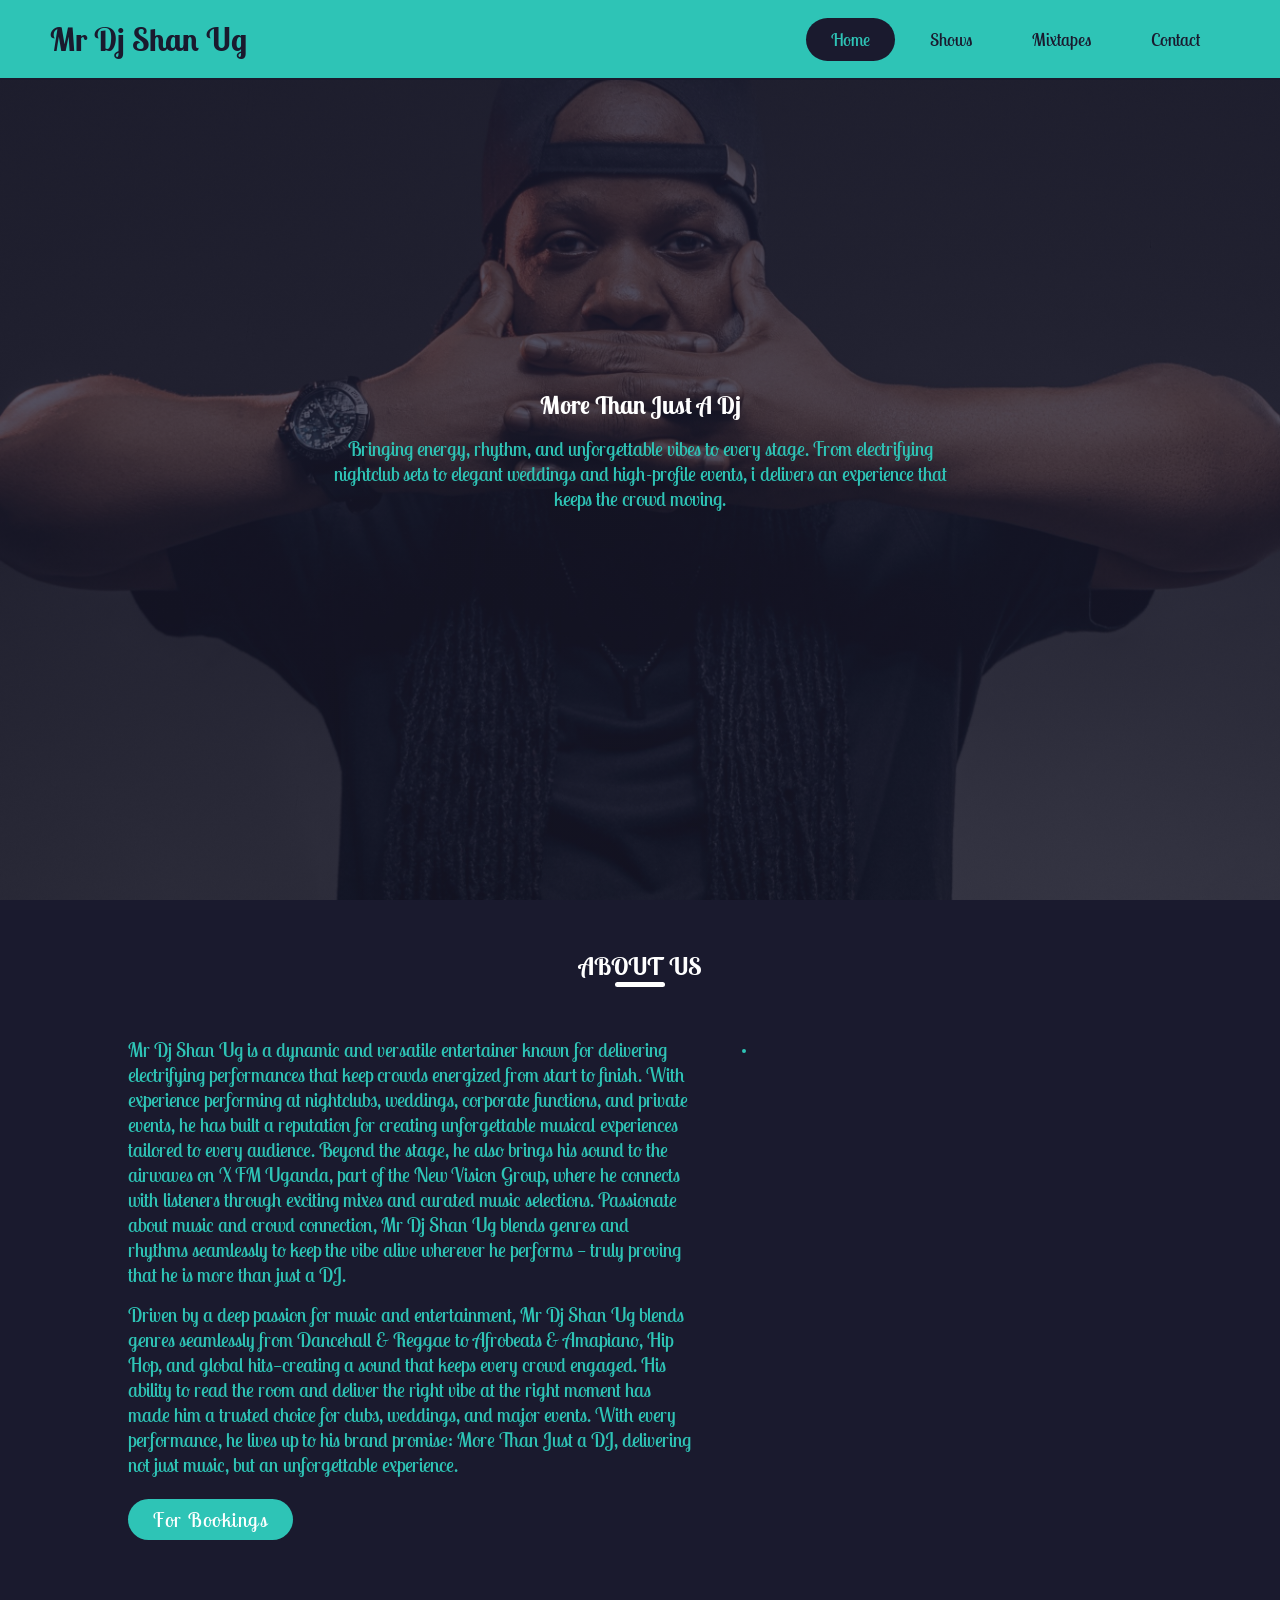
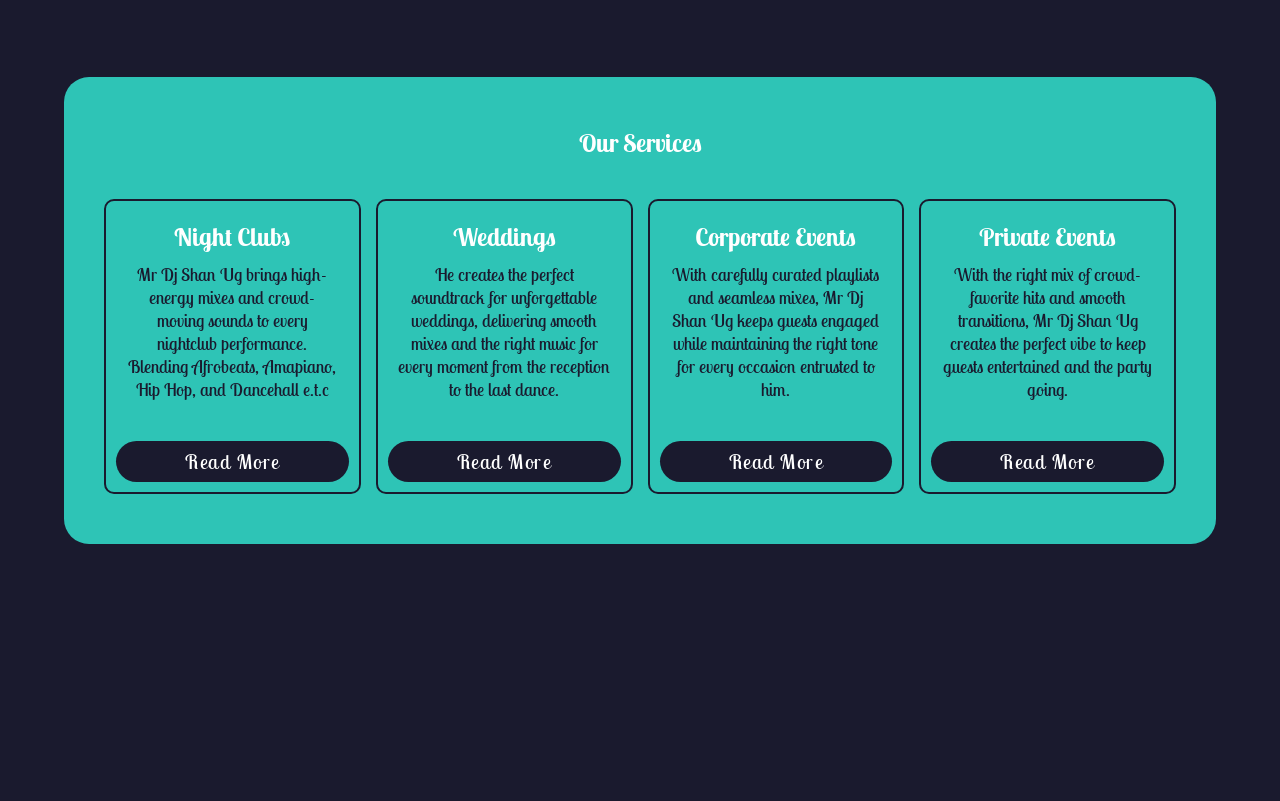
==== index.html @ ec4e9bb3 "Add files via upload" ====
<!DOCTYPE html>
<html lang="en">
<head>
    <meta charset="UTF-8">
    <meta name="viewport" content="width=device-width, initial-scale=1.0">
    <title>Mr Dj Shan Ug</title>

    <link rel="stylesheet" href="index.css">

    <link rel="stylesheet" href="https://cdnjs.cloudflare.com/ajax/libs/font-awesome/7.0.1/css/all.min.css" integrity="sha512-2SwdPD6INVrV/lHTZbO2nodKhrnDdJK9/kg2XD1r9uGqPo1cUbujc+IYdlYdEErWNu69gVcYgdxlmVmzTWnetw==" crossorigin="anonymous" referrerpolicy="no-referrer" />

    <link href="https://unpkg.com/aos@2.3.1/dist/aos.css" rel="stylesheet">

</head>
<body>

    <header data-aos="fade-down" data-aos-easing="linear" data-aos-duration="1500">
        <div class="navlogo">
            <h1>Mr Dj Shan Ug</h1>
        </div>
        <div class="hamburger">
            <div class="line"></div>
            <div class="line"></div>
            <div class="line"></div>
        </div>

        <nav class="navbar">
            <ul>
                <li>
                    <a href="index.html" class="active">Home</a>
                </li>

                <li>
                    <a href="shows.html">Shows</a>
                </li>

                <li>
                    <a href="mixtapes.html">Mixtapes</a>
                </li>

                <li>
                    <a href="contact.html">Contact</a>
                </li>
            </ul>
        </nav>
    </header>













    <section class="hero">
        <div class="herocontent">
            <h1>Mr Dj Shan Ug</h1>
            <h2 data-aos="fade-left" data-aos-anchor="#example-anchor" data-aos-offset="500" data-aos-duration="2500">More Than Just A Dj</h2>
            <p data-aos="fade-right" data-aos-anchor="#example-anchor" data-aos-offset="500" data-aos-duration="2500">Bringing energy, rhythm, and unforgettable vibes to every stage. From electrifying nightclub sets to elegant weddings and high-profile events, i delivers an experience that keeps the crowd moving.</p>
        </div>
    </section>












    <div class="aboutsection">
        <div class="aboutcontainer">
            <div class="title">
                <h1 data-aos="zoom-out" data-aos-duration="2500">About Us</h1>
            </div>

            <div class="content" data-aos="zoom-out" data-aos-duration="2500">
                <div class="article">
                    <p>Mr Dj Shan Ug is a dynamic and versatile entertainer known for delivering electrifying performances that keep crowds energized from start to finish. With experience performing at nightclubs, weddings, corporate functions, and private events, he has built a reputation for creating unforgettable musical experiences tailored to every audience. Beyond the stage, he also brings his sound to the airwaves on X FM Uganda, part of the New Vision Group, where he connects with listeners through exciting mixes and curated music selections. Passionate about music and crowd connection, Mr Dj Shan Ug blends genres and rhythms seamlessly to keep the vibe alive wherever he performs — truly proving that he is more than just a DJ.</p>
                    <p>Driven by a deep passion for music and entertainment, Mr Dj Shan Ug blends genres seamlessly from Dancehall & Reggae to Afrobeats & Amapiano, Hip Hop, and global hits—creating a sound that keeps every crowd engaged. His ability to read the room and deliver the right vibe at the right moment has made him a trusted choice for clubs, weddings, and major events. With every performance, he lives up to his brand promise: More Than Just a DJ, delivering not just music, but an unforgettable experience.</p>
                    <div class="button">
                        <a href="contact.html">For Bookings</a>
                    </div>
                </div>
            </div>

            <div class="imagesection" data-aos="zoom-out" data-aos-duration="2500">
                <img src="pics/aboutshan.JPG.jpeg" alt="">
            </div>

            <div class="socialmediaicons" data-aos="zoom-out" data-aos-duration="2500">
                <a href=""><i class="fab fa-facebook-f"></i></a>
                <a href=""><i class="fab fa-twitter"></i></a>
                <a href=""><i class="fab fa-instagram"></i></a>
            </div>
        </div>
    </div>
















    <div class="services">
        <h1 class="boxheading">Our Services</h1>

        <div class="boxcontainer">
            <div class="box" data-aos="zoom-in-down" data-aos-duration="2500">
                <div class="boxicon">
                    <span class="fa-solid fa-champagne-glasses"></span>
                </div>

                <h3 class="title">Night Clubs</h3>
                <p>Mr Dj Shan Ug brings high-energy mixes and crowd-moving sounds to every nightclub performance. Blending Afrobeats, Amapiano, Hip Hop, and Dancehall e.t.c</p>
                <a href="shows.html">Read More <i class="fas fa-angle-double-right"></i></a>
            </div>

            <div class="box" data-aos="zoom-in-down" data-aos-duration="2500">
                <div class="boxicon">
                    <span class="fa-solid fa-cake-candles"></span>
                </div>

                <h3 class="title">Weddings</h3>
                <p>He creates the perfect soundtrack for unforgettable weddings, delivering smooth mixes and the right music for every moment from the reception to the last dance.</p>
                <a href="shows.html">Read More <i class="fas fa-angle-double-right"></i></a>
            </div>

            <div class="box" data-aos="zoom-in-down" data-aos-duration="2500">
                <div class="boxicon">
                    <span class="fa-solid fa-martini-glass-citrus"></span>
                </div>

                <h3 class="title">Corporate Events</h3>
                <p>With carefully curated playlists and seamless mixes, Mr Dj Shan Ug keeps guests engaged while maintaining the right tone for every occasion entrusted to him.</p>
                <a href="shows.html">Read More <i class="fas fa-angle-double-right"></i></a>
            </div>

            <div class="box" data-aos="zoom-in-down" data-aos-duration="2500">
                <div class="boxicon">
                    <span class="fa-solid fa-atom"></span>
                </div>

                <h3 class="title">Private Events</h3>
                <p>With the right mix of crowd-favorite hits and smooth transitions, Mr Dj Shan Ug creates the perfect vibe to keep guests entertained and the party going.</p>
                <a href="shows.html">Read More <i class="fas fa-angle-double-right"></i></a>
            </div>
        </div>

        
    </div>















    <div class="footercontainer" data-aos="zoom-out" data-aos-duration="2500">
        <ul class="footerflexrow">
            <li>
                <a href="index.html" class="active">Home</a>
            </li>

            <li>
                <a href="shows.html">Shows</a>
            </li>

            <li>
                <a href="mixtapes.html">Mixtapes</a>
            </li>

            <li>
                <a href="contact.html">Contact</a>
            </li>
        </ul>

        <ul class="footerflexrow">
            <li>
                <i class="fab fa-youtube"></i>
            </li>

            <li>
                <i class="fab fa-mixcloud"></i>
            </li>

            <li>
                <i class="fab fa-facebook-f"></i>
            </li>

            <li>
                <i class="fab fa-instagram"></i>
            </li>

            <li>
                <i class="fab fa-x-twitter"></i>
            </li>

            <li>
                <i class="fab fa-tiktok"></i>
            </li>
        </ul>

        <p>&copy; 2026. Mr Dj Shan Ug</p>
    </div>












    <script>
        hamburger = document.querySelector(".hamburger");
        hamburger.onclick = function() {
            navBar = document.querySelector(".navbar");
            navBar.classList.toggle("active");
        }
    </script>

    <script src="https://unpkg.com/aos@2.3.1/dist/aos.js"></script>
    <script>
        AOS.init();
    </script>
    
</body>
</html>
---- index.css ----
@import url('https://fonts.googleapis.com/css2?family=Lobster+Two:ital,wght@0,400;0,700;1,400;1,700&display=swap');

* {
    margin: 0;
    padding: 0;
    list-style: none;
    text-decoration: none;
    font-family: "Lobster Two", sans-serif;
    box-sizing: border-box;
}

body {
    
    background-color: #1A1A2E;
}
















/* Nav Bar */

header {
    width: 100%;
    height: 80px;
    background-color: #2EC4B6;
    display: flex;
    align-items: center;
    justify-content: space-between;
    padding: 0 100px;
    z-index: 999;
    position: fixed;
    border-bottom: 2px solid #1A1A2E;
}

.navlogo h1 {
    font: 20px;
    font-weight: 600;
    color: #1A1A2E;
}

.hamburger {
    display: none;
}

.navbar ul {
    display: flex;
}

.navbar ul li a {
    display: block;
    color: #1A1A2E;
    font-size: 18px;
    padding: 10px 25px;
    border-radius: 50px;
    transition: 0.2s;
    margin: 0 5px;
}

.navbar ul li a:hover {
    color: #2EC4B6;
    background: #1A1A2E;
}

.navbar ul li .active {
    color: #2EC4B6;
    background: #1A1A2E;
}

@media only screen and (max-width: 1320px) {
    header {
        padding: 0 50px;
    }
}

@media only screen and (max-width: 1100px) {
    header {
        padding: 0 50px;
    }
}

@media only screen and (max-width: 900px) {
    .hamburger {
        display: block;
        cursor: pointer;
    }

    .hamburger .line {
        width: 30px;
        height: 3px;
        background-color: #1A1A2E;
        margin: 6px 0;
    }

    .navbar {
        height: 0;
        position: absolute;
        top: 80px;
        right: 0;
        right: 0;
        width: 100vw;
        background-color: #2EC4B6;
        transition: 0.2s;
        overflow: hidden;
        z-index: 999;
    }

    .navbar.active {
        height: 450px;
    }

    .navbar ul {
        display: block;
        width: fit-content;
        margin: 80px auto 0 auto;
        text-align: center;
        transition: .5s;
        opacity: 0;
    }

    .navbar.active ul{
        opacity: 1;
    }

    .navbar ul a {
        margin-bottom: 12px;
    }
}

/* Nav Bar */










































/* Hero Section */

.hero {
    height: 100vh;
    background-image:linear-gradient(#1a1a2ec9, #1a1a2eb0), url(pics/ShanHero.JPG.jpeg);
    background-size: cover;
    background-position: center;
    display: flex;
    justify-content: center;
    align-items: center;
    overflow: hidden;
}

.hero .herocontent {
    text-align: center;
    width: 50%;
}

.hero .herocontent h1 {
    font-size: 40px;
    margin-bottom: 15px;
    color: #2EC4B6;
    display: none;

}

.hero .herocontent h2 {
    font-size: 25px;
    margin-bottom: 15px;
    color: #ffffff;
}

.hero .herocontent p {
    font-size: 20px;
    color: #2EC4B6;
}

/* Hero Section */











































/* About Section */

.aboutsection {
    width: 100%;
}

.aboutsection .aboutcontainer {
    width: 80%;
    display: block;
    margin: 0 auto;
    padding: 50px 0;
}

.aboutsection .aboutcontainer .title {
    width: 100%;
    text-align: center;
    margin-bottom: 50px;
}

.aboutsection .aboutcontainer .title h1 {
    text-transform: uppercase;
    font-size: 25px;
    color: #ffffff;
}

.aboutsection .aboutcontainer .title h1::after {
    content: "";
    height: 5px;
    width: 50px;
    background-color: #ffffff;
    border-radius: 25px;
    display: block;
    margin: auto;
}

.aboutsection .aboutcontainer .content {
    float: left;
    width: 55%;
}

.aboutsection .aboutcontainer .content .article p {
    color: #2EC4B6;
    font-size: 20px;
    margin-bottom: 15px;
}

.aboutsection .aboutcontainer .imagesection {
    float: right;
    width: 40%;
}

.aboutsection .aboutcontainer .imagesection img {
    width: 100%;
    height: auto;
    border: 2px solid #2EC4B6;
    border-radius: 25px;
}

.aboutsection .aboutcontainer .content .article .button {
    margin-top: 30px;
}

.aboutsection .aboutcontainer .content .article .button a {
    text-decoration: none;
    padding: 8px 25px;
    background: #2EC4B6;
    border-radius: 40px;
    color: white;
    font-size: 20px;
    letter-spacing: 1.5px;
}

.aboutsection .aboutcontainer .content .article .button a:hover {
    background-color: white;
    color: #2EC4B6;
}

.aboutsection .aboutcontainer .socialmediaicons {
    width: 100%;
    clear: both;
    margin-top: 50px;
    text-align: center;
    display: inline-block;
}

.aboutsection .aboutcontainer .socialmediaicons i {
    color: white;
    font-size: 22px;
    height: 45px;
    width: 45px;
    border-radius: 50%;
    line-height: 45px;
    text-align: center;
    background-color: #1A1A2E;
    margin: 0 5px;
}

.aboutsection .aboutcontainer .socialmediaicons i:hover {
    color: #ffffff;
    transition: 1s ease;
    transform: rotate(360deg);
    background-color: #2EC4B6;
}

@media screen and (max-width: 768px) {
    .aboutsection .aboutcontainer {
        width: 80%;
        display: block;
        margin: auto;
    }

    .aboutsection .aboutcontainer .content {
        float: none;
        width: 100%;
        display: block;
        margin: auto;
        text-align: center;
    }

    .aboutsection .aboutcontainer .imagesection {
        float: none;
        width: 100%;
        margin-top: 40px;
        justify-content: center;
    }

    .aboutsection .aboutcontainer .imagesection img {
        width: 100%;
        height: auto;
        display: block;
        margin: auto;
    }
}


/* About Section */

























/* Services Section */

.services {
    width: 90%;
    background-color: #2EC4B6;
    border-radius: 25px;
    padding: 30px 20px;
    margin-left: 5%;
    margin-bottom: 20px;
}

.services .boxheading {
    font-size: 25px;
    color: #ffffff;
    text-align: center;
    padding: 20px 0;
}

.services .boxcontainer {
    display: grid;
    grid-template-columns: repeat(auto-fit, minmax(250px,1fr));
    grid-gap: 15px;
    padding: 20px;
}

.services .boxcontainer .box {
    padding: 10px;
    border-radius: 10px;
    background-color: #2EC4B6;
    border: 2px solid #1A1A2E;
    text-align: center;
}

.services .boxcontainer .box .boxicon {
    margin-top: 10px;
}

.services .boxcontainer .box .boxicon span {
    margin: 10px 0;
    font-size: 35px;
    color: #1A1A2E;
}

.services .boxcontainer .box .title {
    color: #ffffff;
    font-size: 25px;
}

.services .boxcontainer .box p {
    font-size: 18px;
    color: #1A1A2E;
    padding: 10px;
}

.services .boxcontainer .box a {
    text-decoration: none;
    padding: 8px 25px;
    background-color: #1A1A2E;
    border-radius: 40px;
    color: white;
    font-size: 20px;
    letter-spacing: 1.5px;
    display: block;
    transition: .3s;
    margin-top: 30px;
}

.services .boxcontainer .box a:hover {
    background-color: white;
    color: #1A1A2E;
}


/* Services Section */























/* Footer Section */

.footercontainer {
    color: #2EC4B6;
    display: flex;
    flex-direction: column;
    align-items: center;
}

.footercontainer .footerflexrow {
    margin-top: 20px;
    margin-bottom: 10px;
    display: flex;
    flex-wrap: wrap;
    justify-content: center;
}

.footercontainer .footerflexrow li {
    padding: 0 15px;
    margin-bottom: 15px;
}

.footercontainer .footerflexrow li a {
    font-size: 14px;
    font-weight: 500;
    color: #ffffff;
}

.footercontainer .footerflexrow li i {
    cursor: pointer;
    color: white;
    font-size: 22px;
    height: 45px;
    width: 45px;
    border-radius: 50%;
    line-height: 45px;
    text-align: center;
    background-color: #1A1A2E;
    margin: 0 5px;
}

.footercontainer .footerflexrow li i:hover {
    color: #ffffff;
    transition: 1s ease;
    transform: rotate(360deg);
    background-color: #2EC4B6;
}

.footercontainer p {
    text-align: center;
    background-color: #2EC4B6;
    color: #1A1A2E;
    width: 100%;
    padding: 20px 0;
}


/* Services Section */
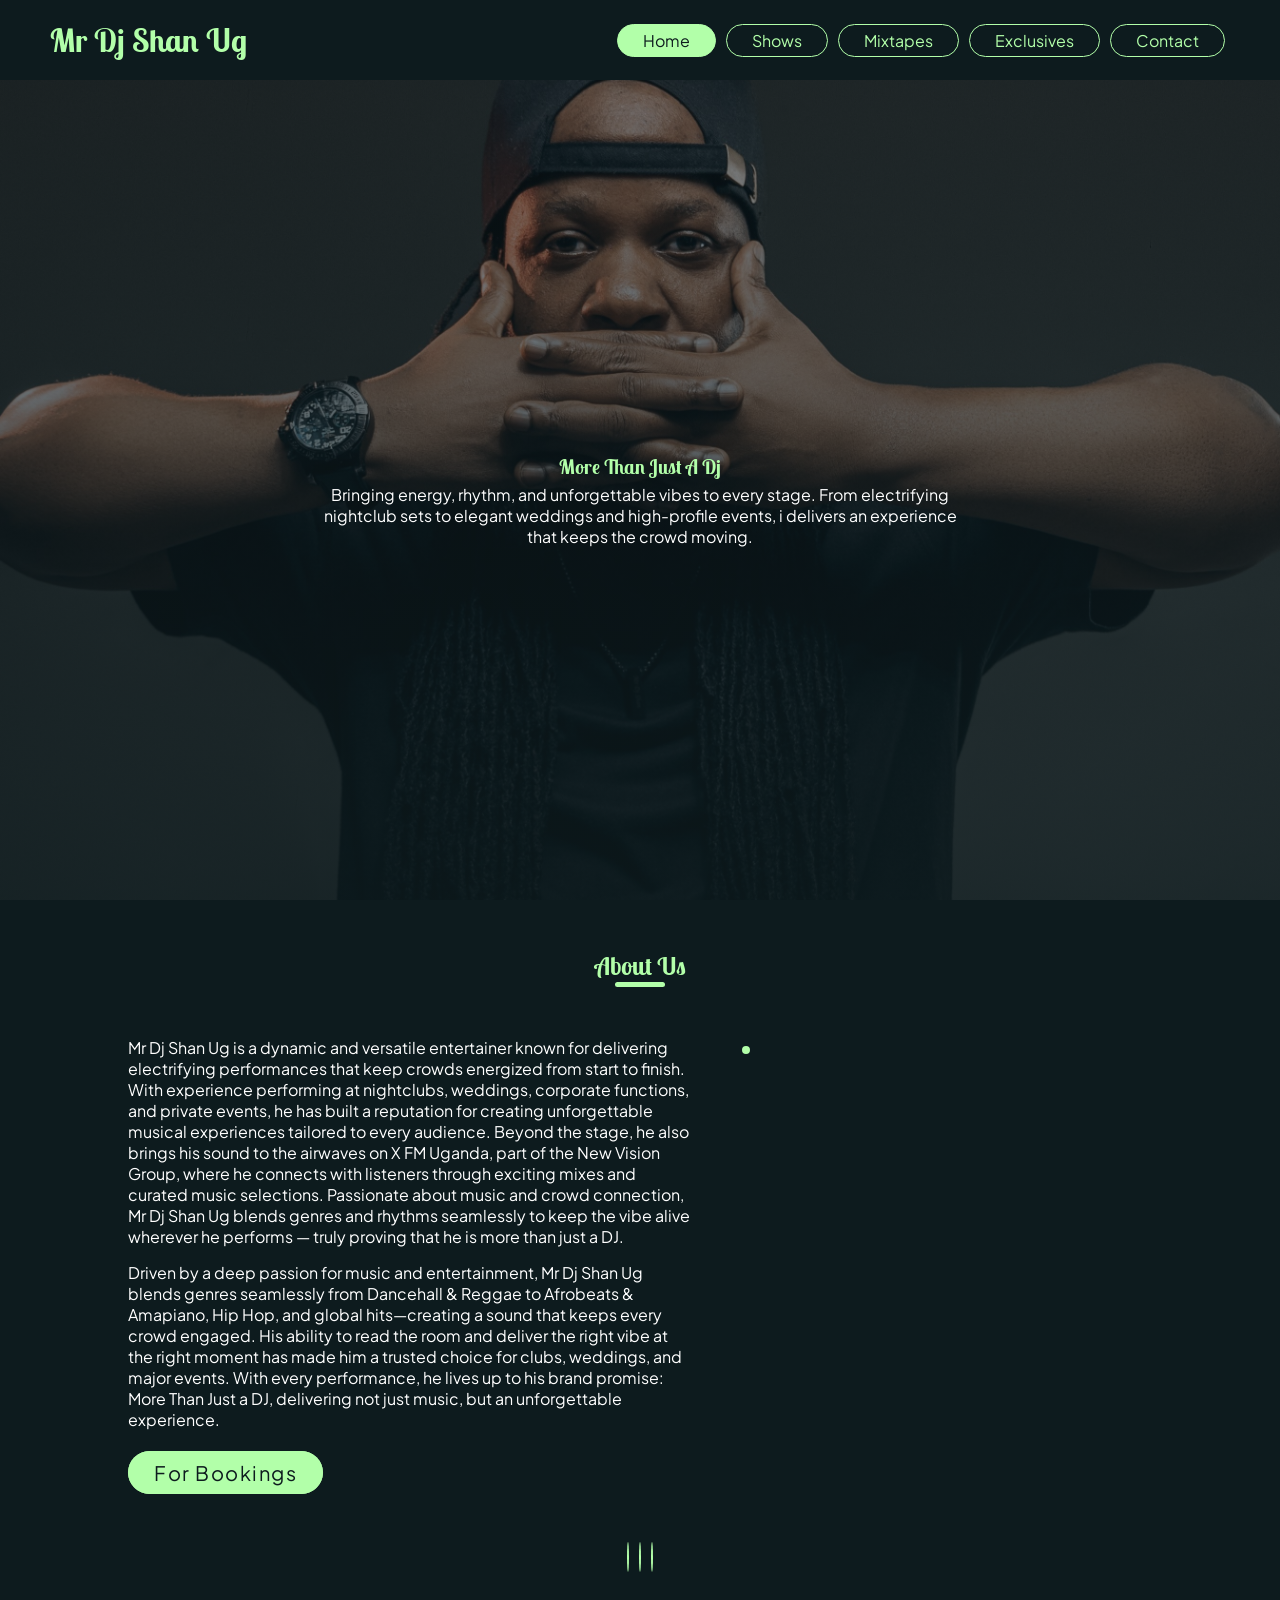
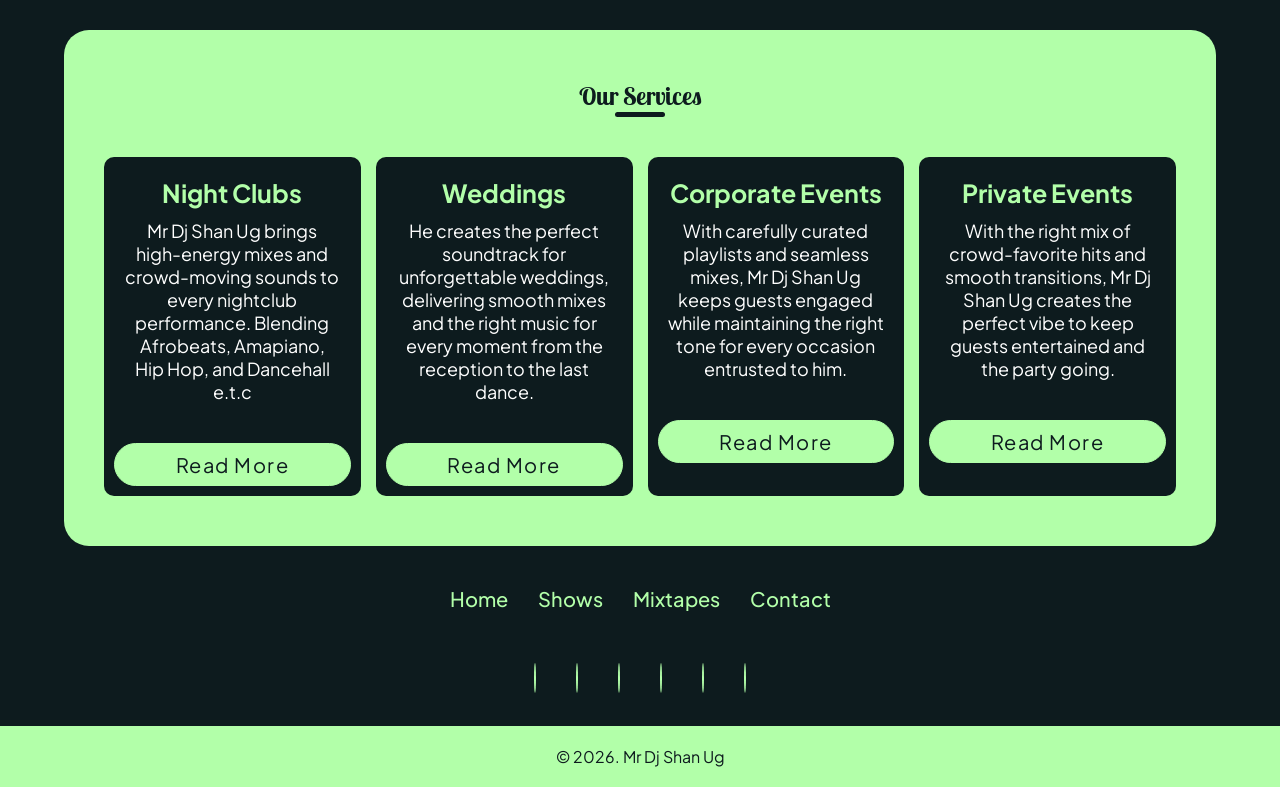
==== commit b8cb1648: "Add files via upload" ====
--- a/index.html
+++ b/index.html
@@ -36,6 +36,10 @@
 
                 <li>
                     <a href="mixtapes.html">Mixtapes</a>
+                </li>
+
+                <li>
+                    <a href="exclusives.html">Exclusives</a>
                 </li>
 
                 <li>
--- a/index.css
+++ b/index.css
@@ -1,17 +1,19 @@
 @import url('https://fonts.googleapis.com/css2?family=Lobster+Two:ital,wght@0,400;0,700;1,400;1,700&display=swap');
+@import url('https://fonts.googleapis.com/css2?family=Plus+Jakarta+Sans:ital,wght@0,200..800;1,200..800&display=swap');
+
 
 * {
     margin: 0;
     padding: 0;
     list-style: none;
     text-decoration: none;
-    font-family: "Lobster Two", sans-serif;
+    font-family: "Plus Jakarta Sans", sans-serif;
     box-sizing: border-box;
 }
 
 body {
     
-    background-color: #1A1A2E;
+    background-color: #0D1B1E;
 }
 
 
@@ -34,20 +36,20 @@
 header {
     width: 100%;
     height: 80px;
-    background-color: #2EC4B6;
+    background-color: #0D1B1E;
     display: flex;
     align-items: center;
     justify-content: space-between;
     padding: 0 100px;
     z-index: 999;
     position: fixed;
-    border-bottom: 2px solid #1A1A2E;
 }
 
 .navlogo h1 {
-    font: 20px;
-    font-weight: 600;
-    color: #1A1A2E;
+    font: 16px;
+    font-weight: 700;
+    color: #B2FFA9;
+    font-family: "Lobster Two", sans-serif;
 }
 
 .hamburger {
@@ -60,22 +62,25 @@
 
 .navbar ul li a {
     display: block;
-    color: #1A1A2E;
-    font-size: 18px;
-    padding: 10px 25px;
+    color: #B2FFA9;
+    border: 1px solid #B2FFA9;
+    font-size: 16px;
+    padding: 5px 25px;
     border-radius: 50px;
     transition: 0.2s;
     margin: 0 5px;
 }
 
 .navbar ul li a:hover {
-    color: #2EC4B6;
-    background: #1A1A2E;
+    color: #0D1B1E;
+    background-color: #B2FFA9;
+    border: 1px solid #B2FFA9;
 }
 
 .navbar ul li .active {
-    color: #2EC4B6;
-    background: #1A1A2E;
+    color: #0D1B1E;
+    background-color: #B2FFA9;
+    border: 1px solid #B2FFA9;
 }
 
 @media only screen and (max-width: 1320px) {
@@ -99,7 +104,7 @@
     .hamburger .line {
         width: 30px;
         height: 3px;
-        background-color: #1A1A2E;
+        background-color: #B2FFA9;
         margin: 6px 0;
     }
 
@@ -110,7 +115,7 @@
         right: 0;
         right: 0;
         width: 100vw;
-        background-color: #2EC4B6;
+        background-color: #0D1B1E;
         transition: 0.2s;
         overflow: hidden;
         z-index: 999;
@@ -185,7 +190,7 @@
 
 .hero {
     height: 100vh;
-    background-image:linear-gradient(#1a1a2ec9, #1a1a2eb0), url(pics/ShanHero.JPG.jpeg);
+    background-image:linear-gradient(#0d1b1e79, #0d1b1ed6), url(pics/ShanHero.JPG.jpeg);
     background-size: cover;
     background-position: center;
     display: flex;
@@ -202,20 +207,22 @@
 .hero .herocontent h1 {
     font-size: 40px;
     margin-bottom: 15px;
-    color: #2EC4B6;
+    color: #B2FFA9;
     display: none;
 
 }
 
 .hero .herocontent h2 {
-    font-size: 25px;
-    margin-bottom: 15px;
+    font-size: 20px;
+    margin-top: 100px;
+    margin-bottom: 5px;
+    color: #B2FFA9;
+    font-family: "Lobster Two", sans-serif;
+}
+
+.hero .herocontent p {
+    font-size: 16px;
     color: #ffffff;
-}
-
-.hero .herocontent p {
-    font-size: 20px;
-    color: #2EC4B6;
 }
 
 /* Hero Section */
@@ -282,16 +289,16 @@
 }
 
 .aboutsection .aboutcontainer .title h1 {
-    text-transform: uppercase;
     font-size: 25px;
-    color: #ffffff;
+    font-family: "Lobster Two", sans-serif;
+    color: #B2FFA9;
 }
 
 .aboutsection .aboutcontainer .title h1::after {
     content: "";
     height: 5px;
     width: 50px;
-    background-color: #ffffff;
+    background-color: #B2FFA9;
     border-radius: 25px;
     display: block;
     margin: auto;
@@ -303,8 +310,8 @@
 }
 
 .aboutsection .aboutcontainer .content .article p {
-    color: #2EC4B6;
-    font-size: 20px;
+    color: #ffffff;
+    font-size: 16px;
     margin-bottom: 15px;
 }
 
@@ -316,7 +323,7 @@
 .aboutsection .aboutcontainer .imagesection img {
     width: 100%;
     height: auto;
-    border: 2px solid #2EC4B6;
+    border: 4px solid #B2FFA9;
     border-radius: 25px;
 }
 
@@ -327,16 +334,17 @@
 .aboutsection .aboutcontainer .content .article .button a {
     text-decoration: none;
     padding: 8px 25px;
-    background: #2EC4B6;
+    background: #B2FFA9;
     border-radius: 40px;
-    color: white;
+    color: #0D1B1E;
+    border: 1px solid #B2FFA9;
     font-size: 20px;
     letter-spacing: 1.5px;
 }
 
 .aboutsection .aboutcontainer .content .article .button a:hover {
-    background-color: white;
-    color: #2EC4B6;
+    background-color: #0D1B1E;
+    color: #B2FFA9;
 }
 
 .aboutsection .aboutcontainer .socialmediaicons {
@@ -348,22 +356,22 @@
 }
 
 .aboutsection .aboutcontainer .socialmediaicons i {
-    color: white;
+    color: #B2FFA9;
     font-size: 22px;
     height: 45px;
     width: 45px;
     border-radius: 50%;
     line-height: 45px;
     text-align: center;
-    background-color: #1A1A2E;
+    border: 1px solid #B2FFA9;
     margin: 0 5px;
 }
 
 .aboutsection .aboutcontainer .socialmediaicons i:hover {
-    color: #ffffff;
-    transition: 1s ease;
+    color: #0D1B1E;
+    transition: 1s ease-in-out;
     transform: rotate(360deg);
-    background-color: #2EC4B6;
+    background-color: #B2FFA9;
 }
 
 @media screen and (max-width: 768px) {
@@ -427,7 +435,7 @@
 
 .services {
     width: 90%;
-    background-color: #2EC4B6;
+    background-color: #B2FFA9;
     border-radius: 25px;
     padding: 30px 20px;
     margin-left: 5%;
@@ -436,9 +444,20 @@
 
 .services .boxheading {
     font-size: 25px;
-    color: #ffffff;
+    color: #0D1B1E;
+    font-family: "Lobster Two", sans-serif;
     text-align: center;
     padding: 20px 0;
+}
+
+.services .boxheading::after {
+    content: "";
+    height: 5px;
+    width: 50px;
+    background-color: #0D1B1E;
+    border-radius: 25px;
+    display: block;
+    margin: auto;
 }
 
 .services .boxcontainer {
@@ -451,8 +470,7 @@
 .services .boxcontainer .box {
     padding: 10px;
     border-radius: 10px;
-    background-color: #2EC4B6;
-    border: 2px solid #1A1A2E;
+    background-color: #0D1B1E;
     text-align: center;
 }
 
@@ -463,26 +481,27 @@
 .services .boxcontainer .box .boxicon span {
     margin: 10px 0;
     font-size: 35px;
-    color: #1A1A2E;
+    color: #B2FFA9;
 }
 
 .services .boxcontainer .box .title {
-    color: #ffffff;
+    color: #B2FFA9;
     font-size: 25px;
 }
 
 .services .boxcontainer .box p {
     font-size: 18px;
-    color: #1A1A2E;
+    color: #ffffff;
     padding: 10px;
 }
 
 .services .boxcontainer .box a {
     text-decoration: none;
     padding: 8px 25px;
-    background-color: #1A1A2E;
+    background-color: #B2FFA9;
+    border: 1px solid #B2FFA9;
     border-radius: 40px;
-    color: white;
+    color: #0D1B1E;
     font-size: 20px;
     letter-spacing: 1.5px;
     display: block;
@@ -491,8 +510,8 @@
 }
 
 .services .boxcontainer .box a:hover {
-    background-color: white;
-    color: #1A1A2E;
+    background-color: #0D1B1E;
+    color: #B2FFA9;
 }
 
 
@@ -523,7 +542,7 @@
 /* Footer Section */
 
 .footercontainer {
-    color: #2EC4B6;
+    color: #B2FFA9;
     display: flex;
     flex-direction: column;
     align-items: center;
@@ -543,38 +562,37 @@
 }
 
 .footercontainer .footerflexrow li a {
-    font-size: 14px;
+    font-size: 20px;
     font-weight: 500;
-    color: #ffffff;
+    color: #B2FFA9;
 }
 
 .footercontainer .footerflexrow li i {
-    cursor: pointer;
-    color: white;
+    color: #B2FFA9;
     font-size: 22px;
     height: 45px;
     width: 45px;
     border-radius: 50%;
     line-height: 45px;
     text-align: center;
-    background-color: #1A1A2E;
+    border: 1px solid #B2FFA9;
     margin: 0 5px;
 }
 
 .footercontainer .footerflexrow li i:hover {
-    color: #ffffff;
+    color: #0D1B1E;
     transition: 1s ease;
     transform: rotate(360deg);
-    background-color: #2EC4B6;
+    background-color: #B2FFA9;
 }
 
 .footercontainer p {
     text-align: center;
-    background-color: #2EC4B6;
-    color: #1A1A2E;
+    background-color: #B2FFA9;
+    color: #0D1B1E;
     width: 100%;
     padding: 20px 0;
 }
 
 
-/* Services Section */+/* Footer Section */
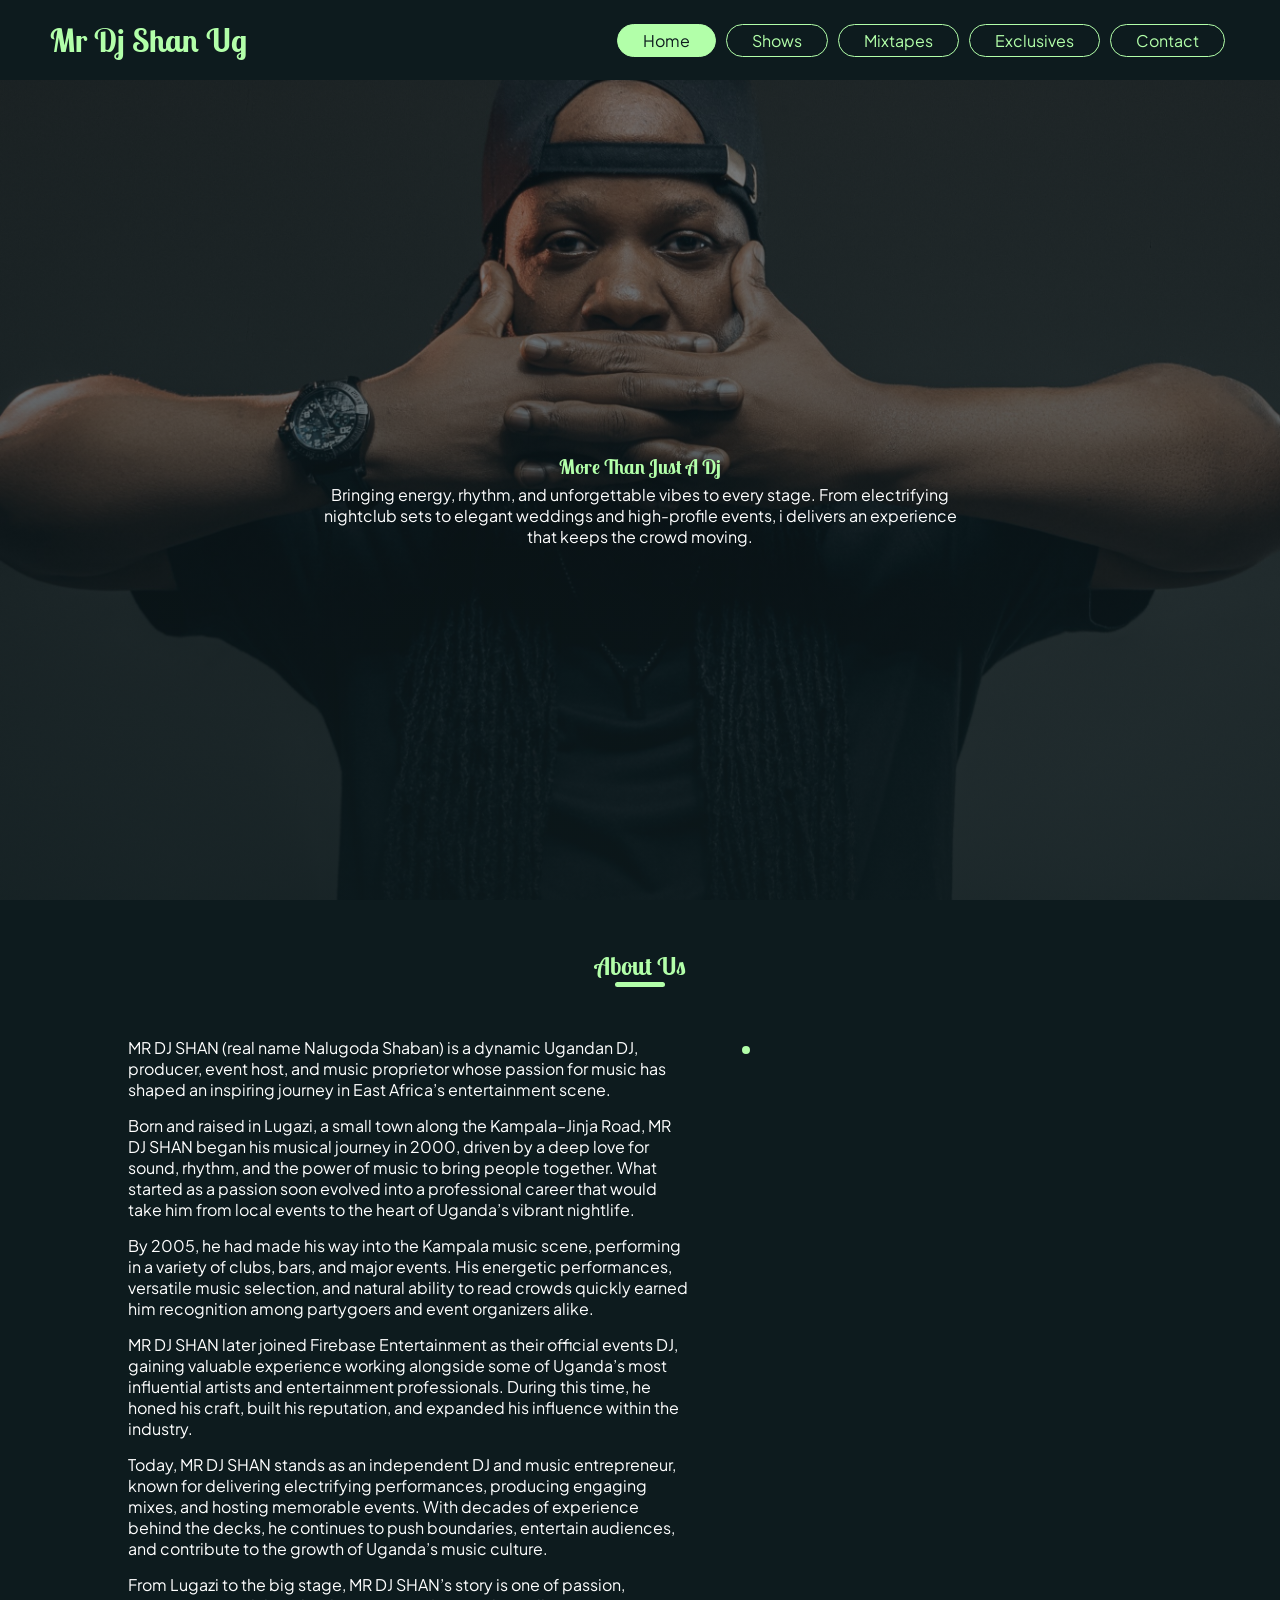
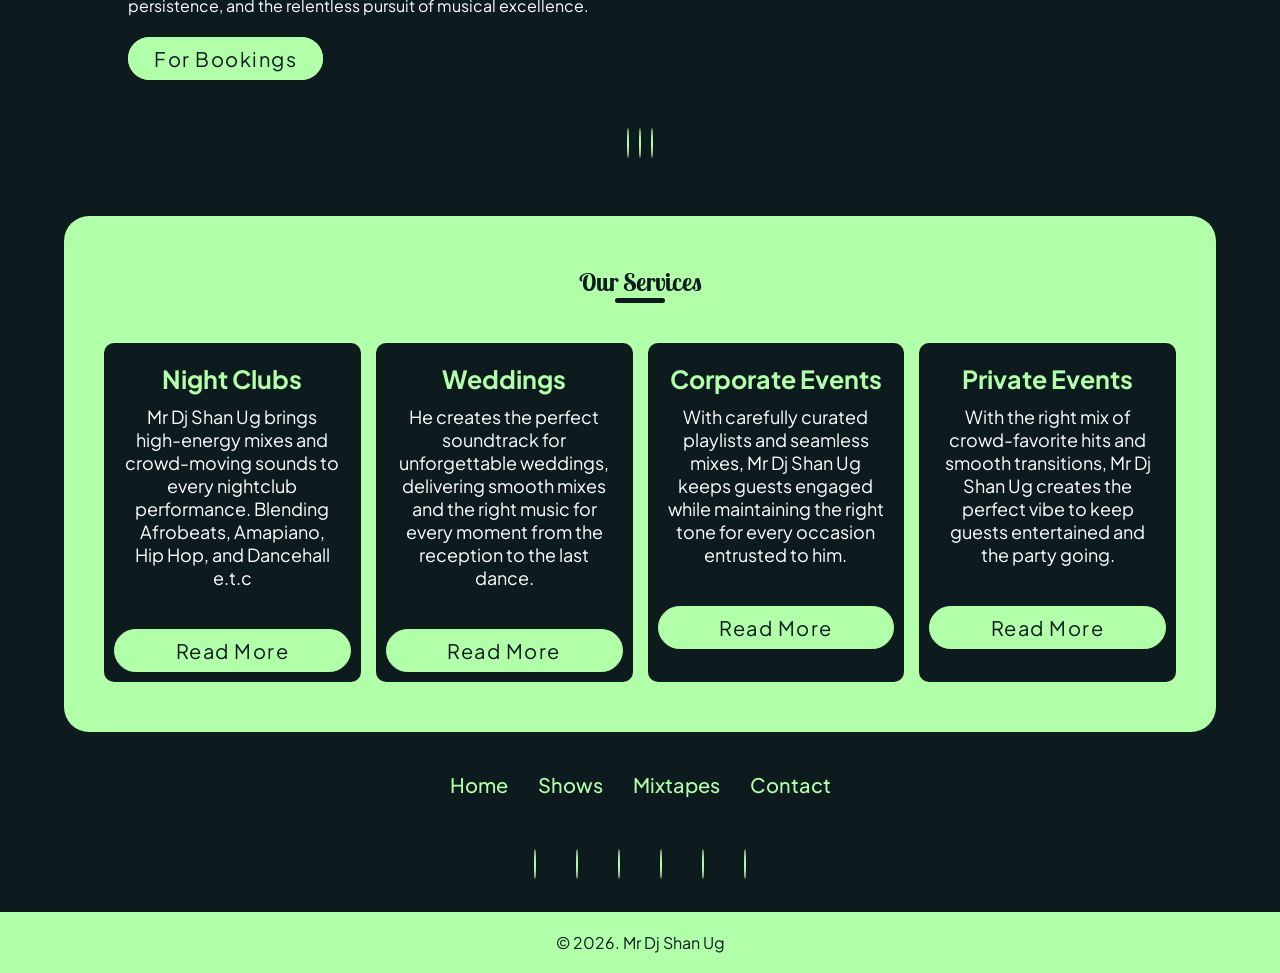
==== commit e69e5bfc: "Add files via upload" ====
--- a/index.html
+++ b/index.html
@@ -88,8 +88,12 @@
 
             <div class="content" data-aos="zoom-out" data-aos-duration="2500">
                 <div class="article">
-                    <p>Mr Dj Shan Ug is a dynamic and versatile entertainer known for delivering electrifying performances that keep crowds energized from start to finish. With experience performing at nightclubs, weddings, corporate functions, and private events, he has built a reputation for creating unforgettable musical experiences tailored to every audience. Beyond the stage, he also brings his sound to the airwaves on X FM Uganda, part of the New Vision Group, where he connects with listeners through exciting mixes and curated music selections. Passionate about music and crowd connection, Mr Dj Shan Ug blends genres and rhythms seamlessly to keep the vibe alive wherever he performs — truly proving that he is more than just a DJ.</p>
-                    <p>Driven by a deep passion for music and entertainment, Mr Dj Shan Ug blends genres seamlessly from Dancehall & Reggae to Afrobeats & Amapiano, Hip Hop, and global hits—creating a sound that keeps every crowd engaged. His ability to read the room and deliver the right vibe at the right moment has made him a trusted choice for clubs, weddings, and major events. With every performance, he lives up to his brand promise: More Than Just a DJ, delivering not just music, but an unforgettable experience.</p>
+                    <p>MR DJ SHAN (real name Nalugoda Shaban) is a dynamic Ugandan DJ, producer, event host, and music proprietor whose passion for music has shaped an inspiring journey in East Africa’s entertainment scene.</p>
+                    <p>Born and raised in Lugazi, a small town along the Kampala–Jinja Road, MR DJ SHAN began his musical journey in 2000, driven by a deep love for sound, rhythm, and the power of music to bring people together. What started as a passion soon evolved into a professional career that would take him from local events to the heart of Uganda’s vibrant nightlife.</p>
+                    <p>By 2005, he had made his way into the Kampala music scene, performing in a variety of clubs, bars, and major events. His energetic performances, versatile music selection, and natural ability to read crowds quickly earned him recognition among partygoers and event organizers alike.</p>
+                    <p>MR DJ SHAN later joined Firebase Entertainment as their official events DJ, gaining valuable experience working alongside some of Uganda’s most influential artists and entertainment professionals. During this time, he honed his craft, built his reputation, and expanded his influence within the industry.</p>
+                    <p>Today, MR DJ SHAN stands as an independent DJ and music entrepreneur, known for delivering electrifying performances, producing engaging mixes, and hosting memorable events. With decades of experience behind the decks, he continues to push boundaries, entertain audiences, and contribute to the growth of Uganda’s music culture.</p>
+                    <p>From Lugazi to the big stage, MR DJ SHAN’s story is one of passion, persistence, and the relentless pursuit of musical excellence.</p>
                     <div class="button">
                         <a href="contact.html">For Bookings</a>
                     </div>
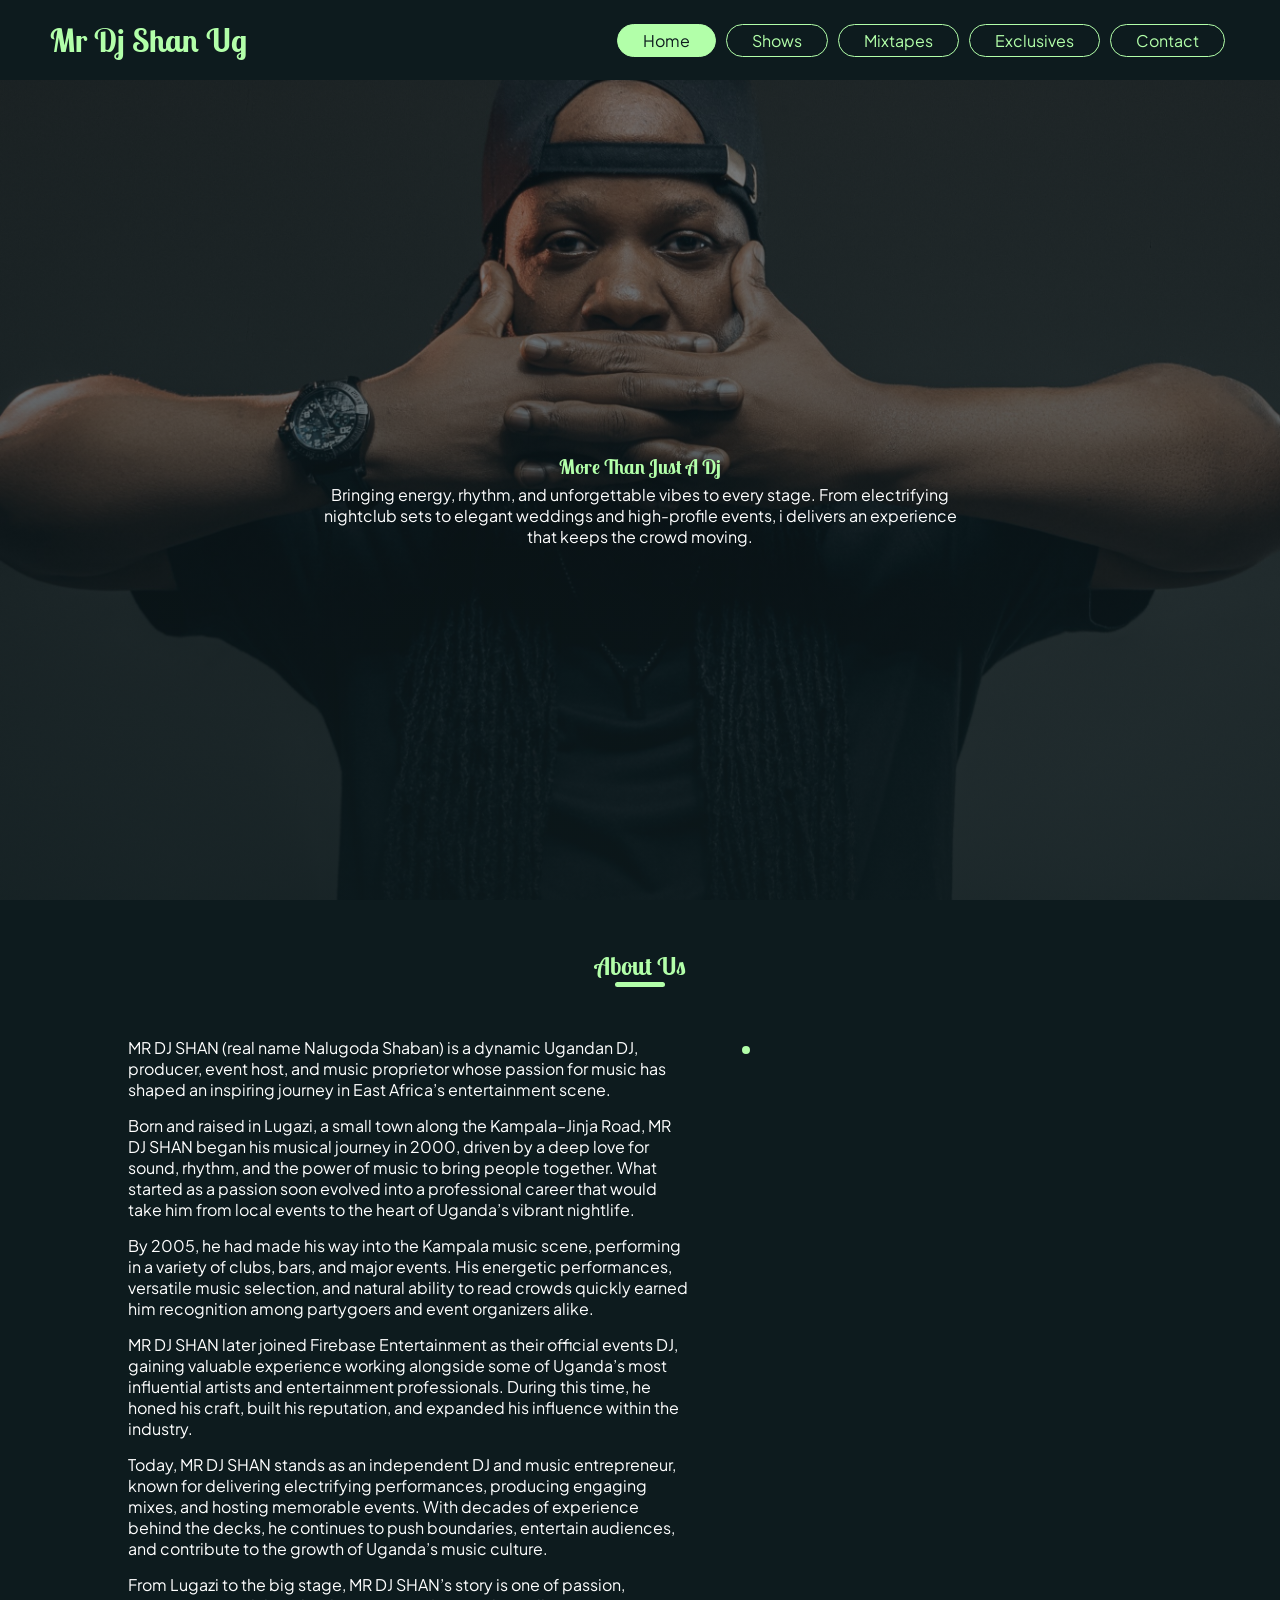
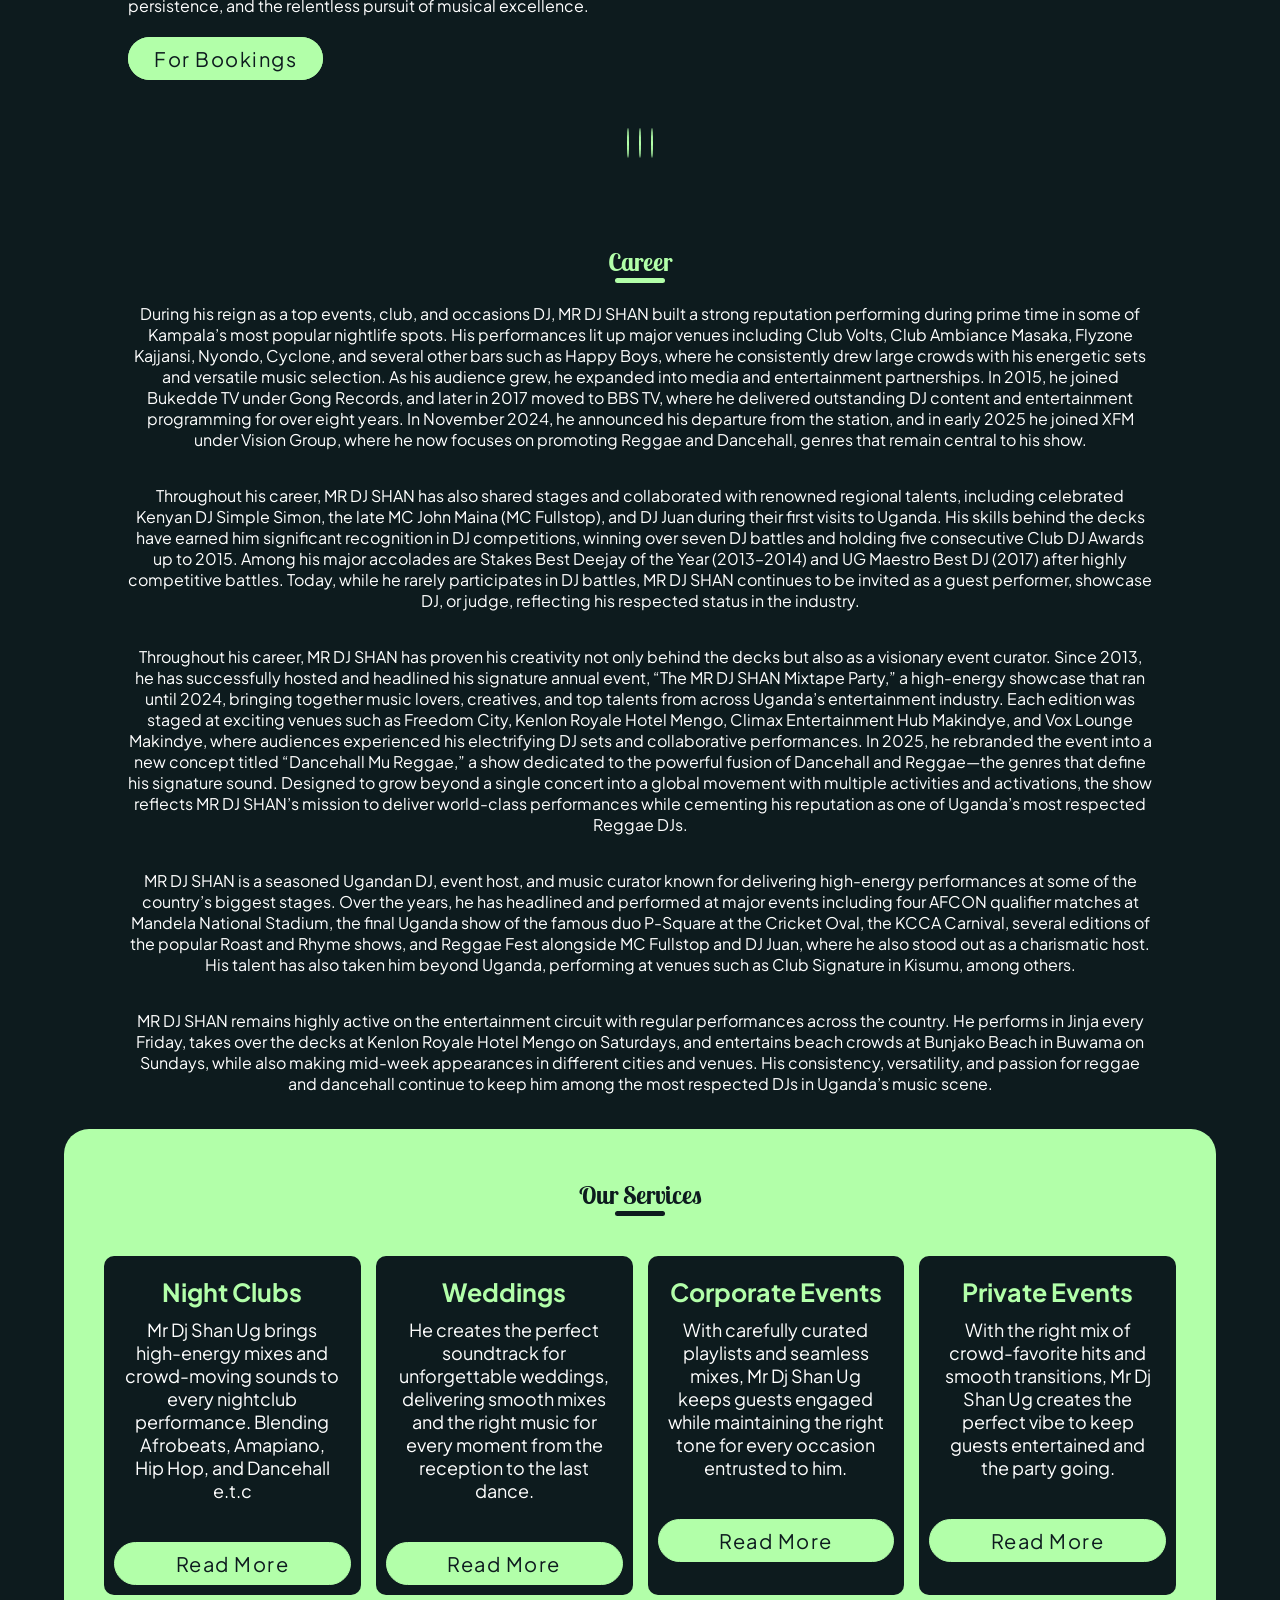
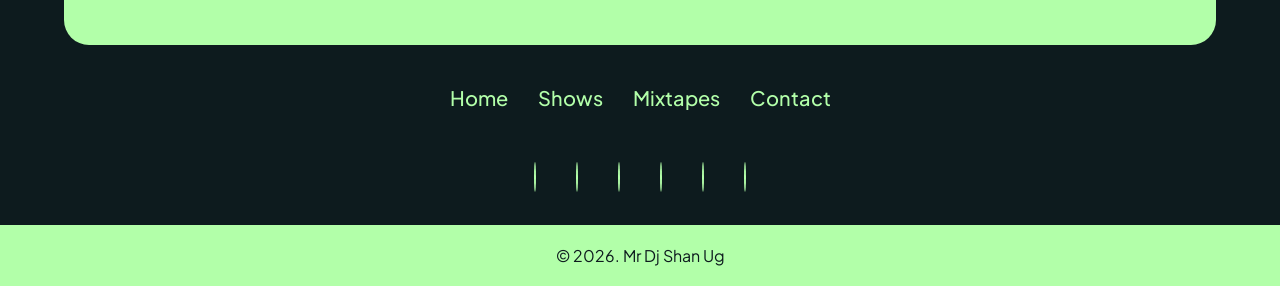
==== commit 1810e073: "Add files via upload" ====
--- a/index.html
+++ b/index.html
@@ -122,6 +122,27 @@
 
 
 
+    <div class="content career" data-aos="zoom-out" data-aos-duration="2500">
+        <div class="article">
+            <h2>Career</h2>
+            <p>During his reign as a top events, club, and occasions DJ, MR DJ SHAN built a strong reputation performing during prime time in some of Kampala’s most popular nightlife spots. His performances lit up major venues including Club Volts, Club Ambiance Masaka, Flyzone Kajjansi, Nyondo, Cyclone, and several other bars such as Happy Boys, where he consistently drew large crowds with his energetic sets and versatile music selection. As his audience grew, he expanded into media and entertainment partnerships. In 2015, he joined Bukedde TV under Gong Records, and later in 2017 moved to BBS TV, where he delivered outstanding DJ content and entertainment programming for over eight years. In November 2024, he announced his departure from the station, and in early 2025 he joined XFM under Vision Group, where he now focuses on promoting Reggae and Dancehall, genres that remain central to his show.</p>
+            <p>Throughout his career, MR DJ SHAN has also shared stages and collaborated with renowned regional talents, including celebrated Kenyan DJ Simple Simon, the late MC John Maina (MC Fullstop), and DJ Juan during their first visits to Uganda. His skills behind the decks have earned him significant recognition in DJ competitions, winning over seven DJ battles and holding five consecutive Club DJ Awards up to 2015. Among his major accolades are Stakes Best Deejay of the Year (2013–2014) and UG Maestro Best DJ (2017) after highly competitive battles. Today, while he rarely participates in DJ battles, MR DJ SHAN continues to be invited as a guest performer, showcase DJ, or judge, reflecting his respected status in the industry.</p>
+            <p>Throughout his career, MR DJ SHAN has proven his creativity not only behind the decks but also as a visionary event curator. Since 2013, he has successfully hosted and headlined his signature annual event, “The MR DJ SHAN Mixtape Party,” a high-energy showcase that ran until 2024, bringing together music lovers, creatives, and top talents from across Uganda’s entertainment industry. Each edition was staged at exciting venues such as Freedom City, Kenlon Royale Hotel Mengo, Climax Entertainment Hub Makindye, and Vox Lounge Makindye, where audiences experienced his electrifying DJ sets and collaborative performances. In 2025, he rebranded the event into a new concept titled “Dancehall Mu Reggae,” a show dedicated to the powerful fusion of Dancehall and Reggae—the genres that define his signature sound. Designed to grow beyond a single concert into a global movement with multiple activities and activations, the show reflects MR DJ SHAN’s mission to deliver world-class performances while cementing his reputation as one of Uganda’s most respected Reggae DJs.</p>
+            <p>MR DJ SHAN is a seasoned Ugandan DJ, event host, and music curator known for delivering high-energy performances at some of the country’s biggest stages. Over the years, he has headlined and performed at major events including four AFCON qualifier matches at Mandela National Stadium, the final Uganda show of the famous duo P-Square at the Cricket Oval, the KCCA Carnival, several editions of the popular Roast and Rhyme shows, and Reggae Fest alongside MC Fullstop and DJ Juan, where he also stood out as a charismatic host. His talent has also taken him beyond Uganda, performing at venues such as Club Signature in Kisumu, among others.</p>
+            <p>MR DJ SHAN remains highly active on the entertainment circuit with regular performances across the country. He performs in Jinja every Friday, takes over the decks at Kenlon Royale Hotel Mengo on Saturdays, and entertains beach crowds at Bunjako Beach in Buwama on Sundays, while also making mid-week appearances in different cities and venues. His consistency, versatility, and passion for reggae and dancehall continue to keep him among the most respected DJs in Uganda’s music scene.</p>
+        </div>
+    </div>
+
+
+
+
+
+
+
+
+
+
+
 
 
 
--- a/index.css
+++ b/index.css
@@ -404,6 +404,43 @@
     }
 }
 
+.career {
+    min-height: 40vh;
+    width: 100%;
+}
+
+.career .article {
+    width: 80%;
+    margin-left: 10%;
+}
+
+.career .article h2 {
+    text-align: center;
+    margin-top: 30px;
+    margin-bottom: 20px;
+    font-size: 25px;
+    font-family: "Lobster Two", sans-serif;
+    color: #B2FFA9;
+
+}
+
+.career .article h2::after {
+    content: "";
+    height: 5px;
+    width: 50px;
+    background-color: #B2FFA9;
+    border-radius: 25px;
+    display: block;
+    margin: auto;
+}
+
+.career .article p {
+    color: #ffffff;
+    font-size: 16px;
+    margin-bottom: 35px;
+    text-align: center;
+}
+
 
 /* About Section */
 
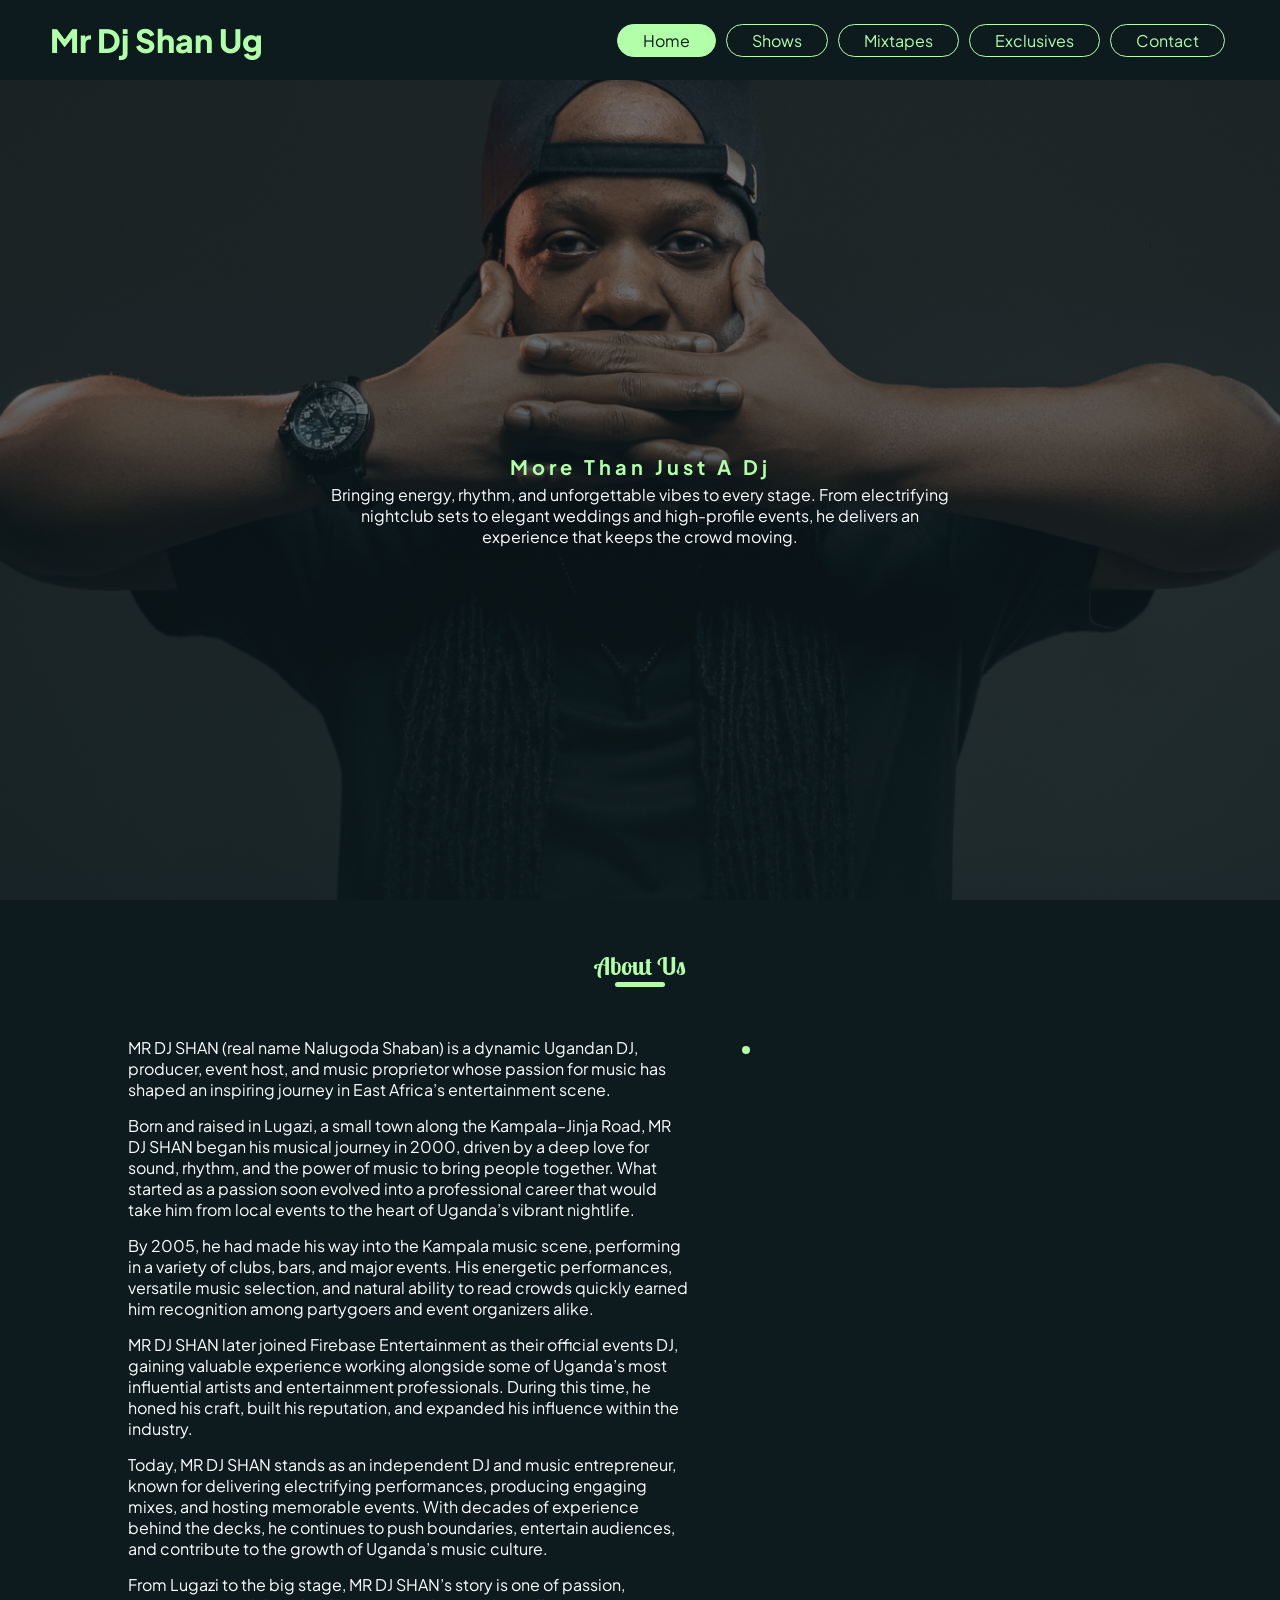
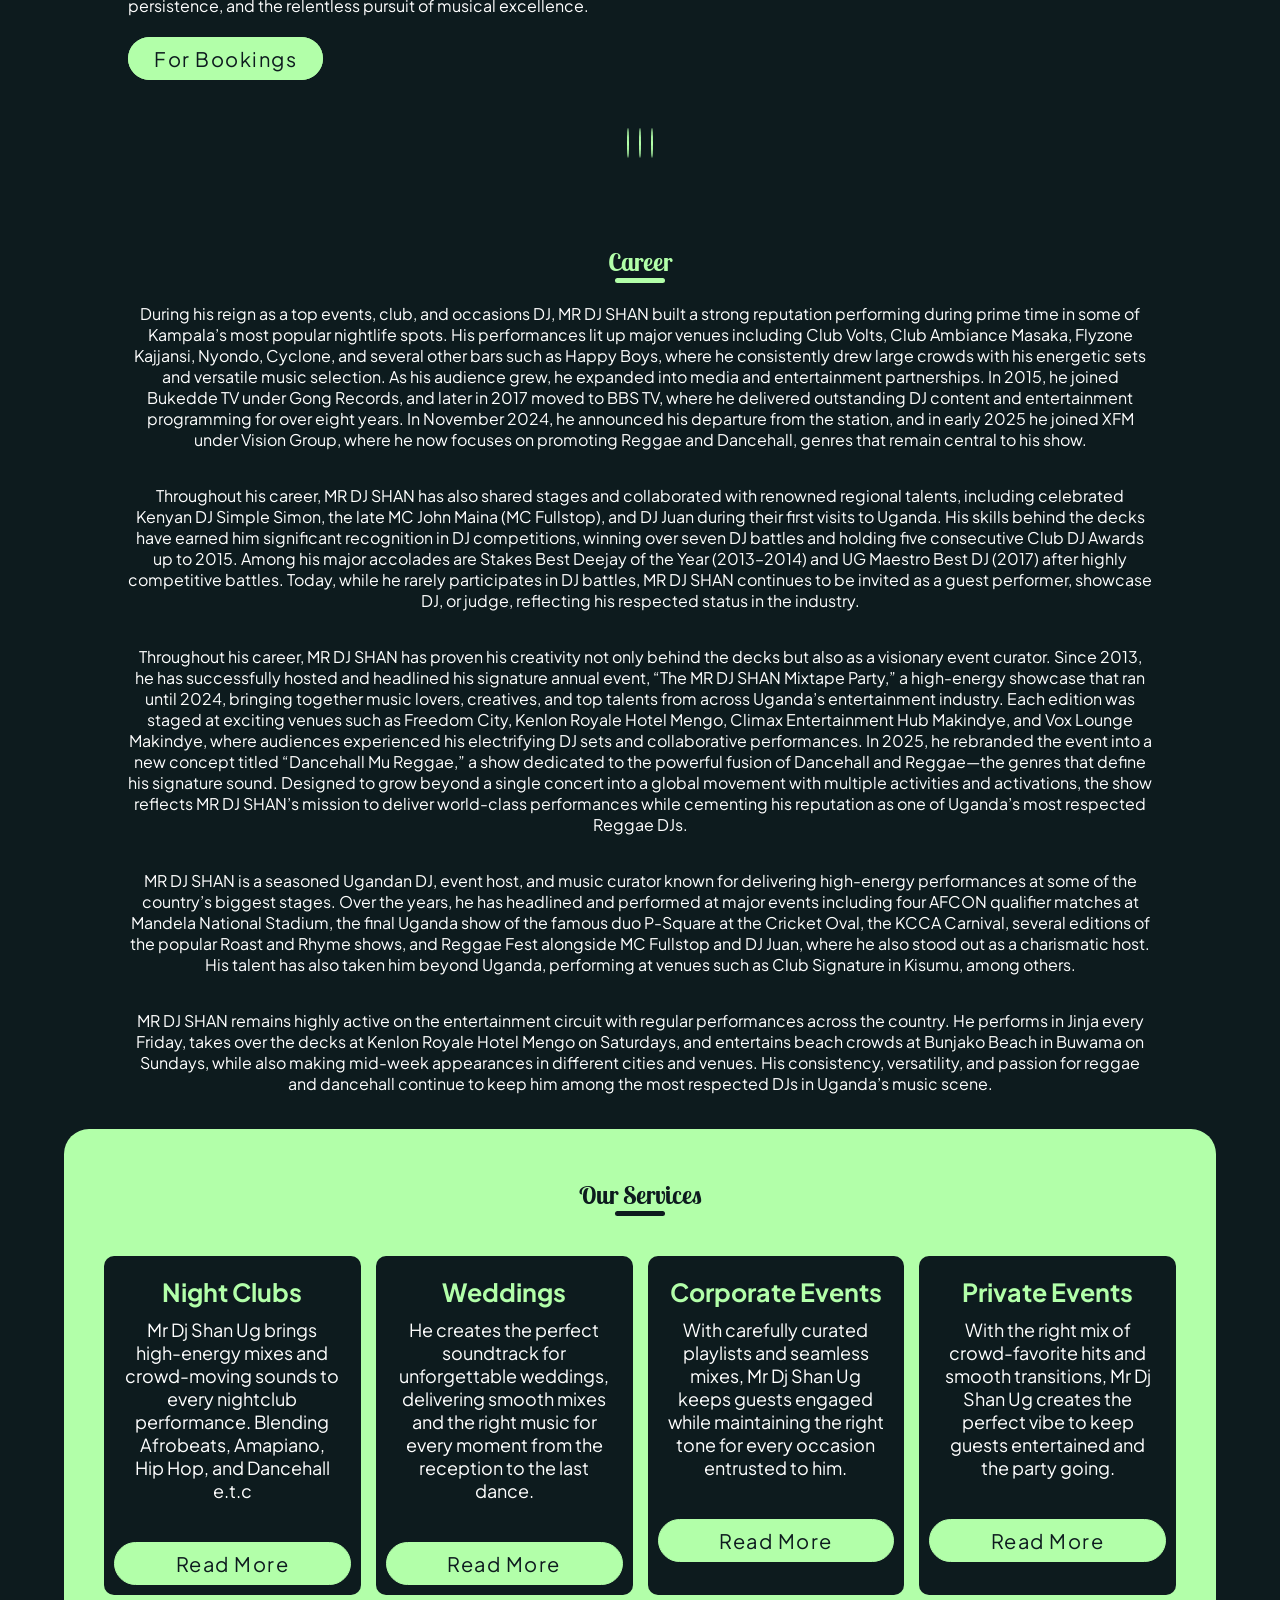
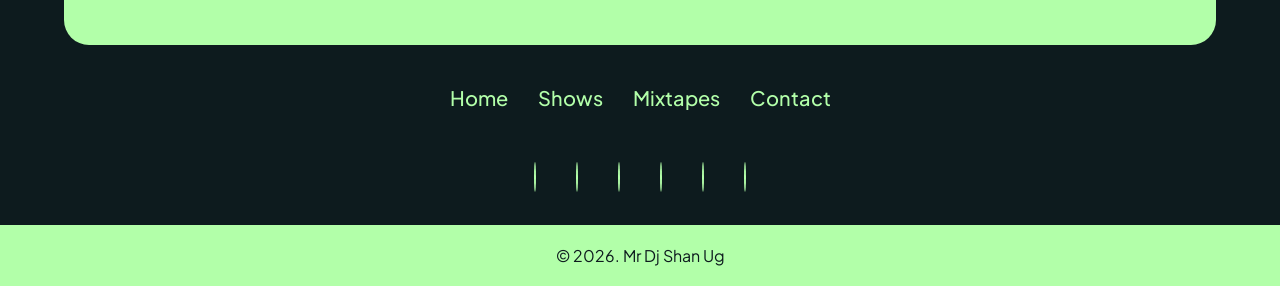
==== commit 16756fec: "Add files via upload" ====
--- a/index.html
+++ b/index.html
@@ -65,7 +65,7 @@
         <div class="herocontent">
             <h1>Mr Dj Shan Ug</h1>
             <h2 data-aos="fade-left" data-aos-anchor="#example-anchor" data-aos-offset="500" data-aos-duration="2500">More Than Just A Dj</h2>
-            <p data-aos="fade-right" data-aos-anchor="#example-anchor" data-aos-offset="500" data-aos-duration="2500">Bringing energy, rhythm, and unforgettable vibes to every stage. From electrifying nightclub sets to elegant weddings and high-profile events, i delivers an experience that keeps the crowd moving.</p>
+            <p data-aos="fade-right" data-aos-anchor="#example-anchor" data-aos-offset="500" data-aos-duration="2500">Bringing energy, rhythm, and unforgettable vibes to every stage. From electrifying nightclub sets to elegant weddings and high-profile events, he delivers an experience that keeps the crowd moving.</p>
         </div>
     </section>
 
--- a/index.css
+++ b/index.css
@@ -47,9 +47,8 @@
 
 .navlogo h1 {
     font: 16px;
-    font-weight: 700;
-    color: #B2FFA9;
-    font-family: "Lobster Two", sans-serif;
+    font-weight: 900;
+    color: #B2FFA9;
 }
 
 .hamburger {
@@ -217,7 +216,7 @@
     margin-top: 100px;
     margin-bottom: 5px;
     color: #B2FFA9;
-    font-family: "Lobster Two", sans-serif;
+    letter-spacing: 4px;
 }
 
 .hero .herocontent p {
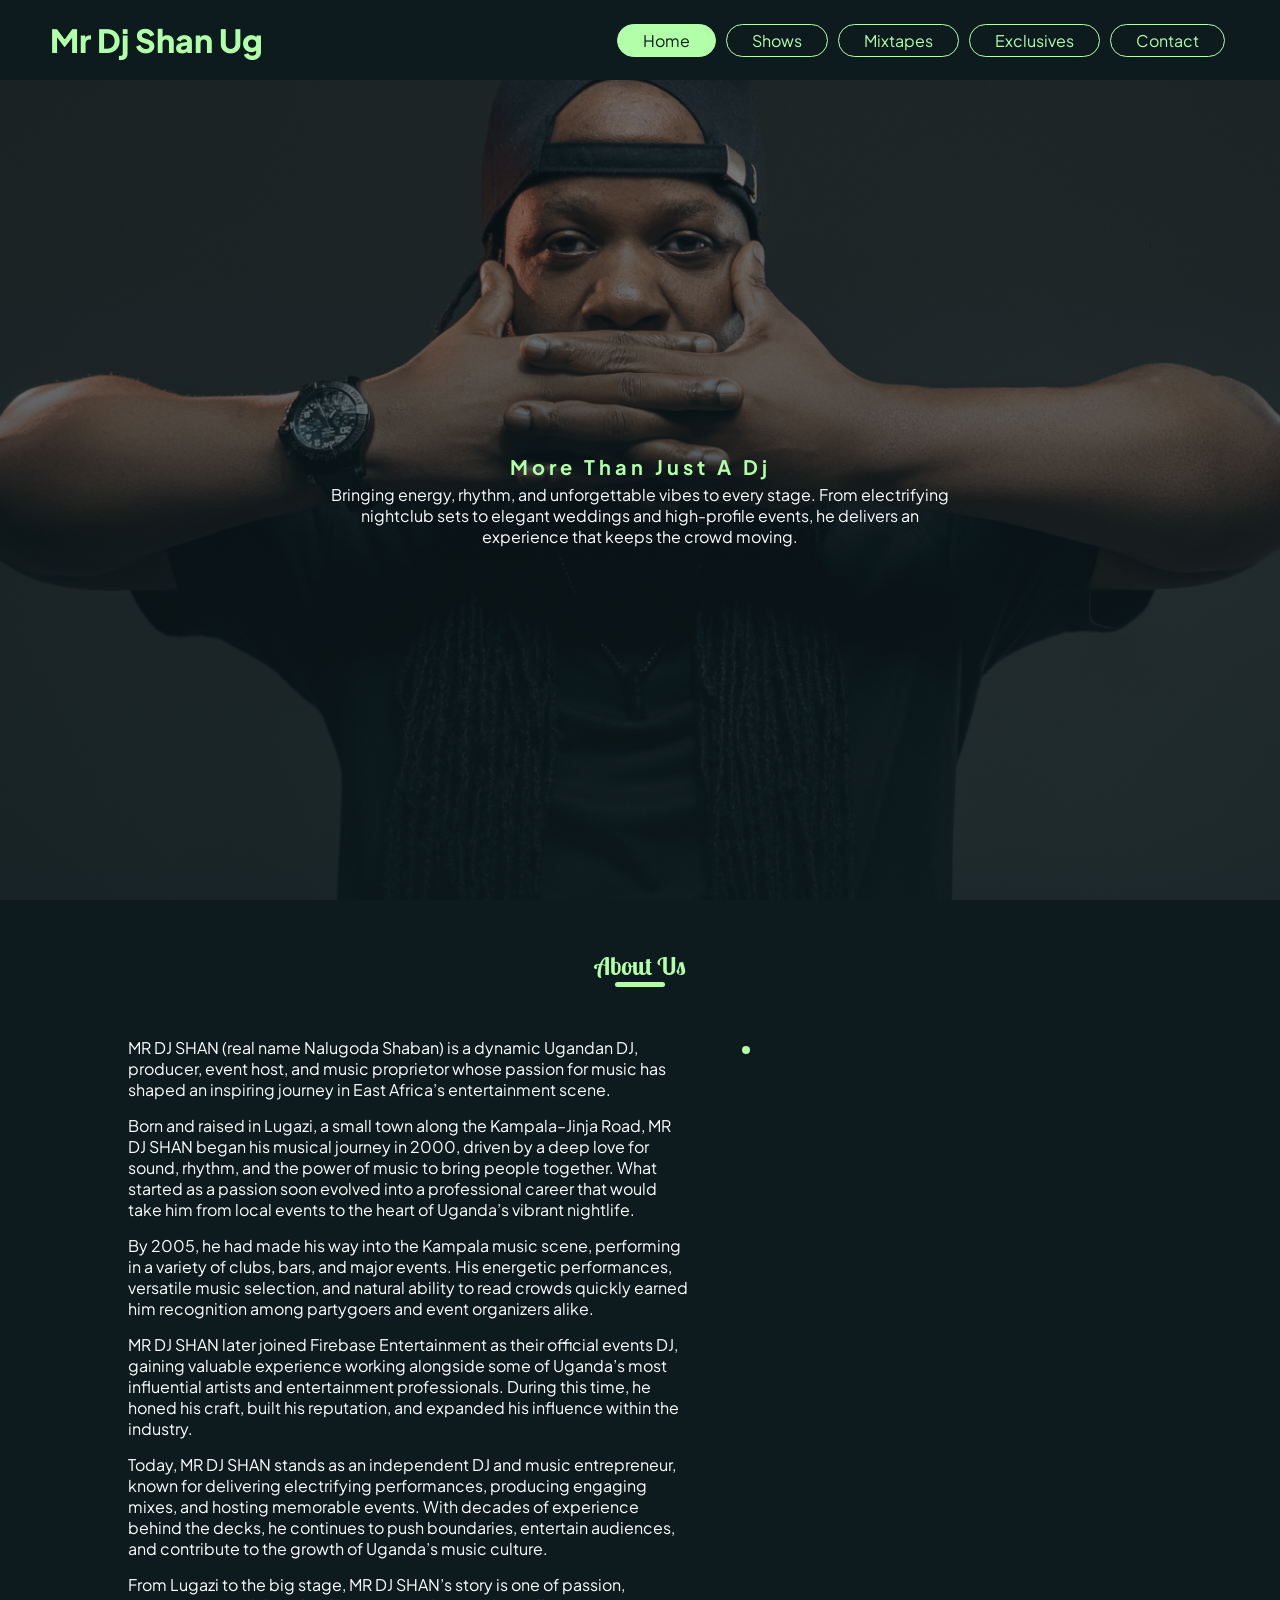
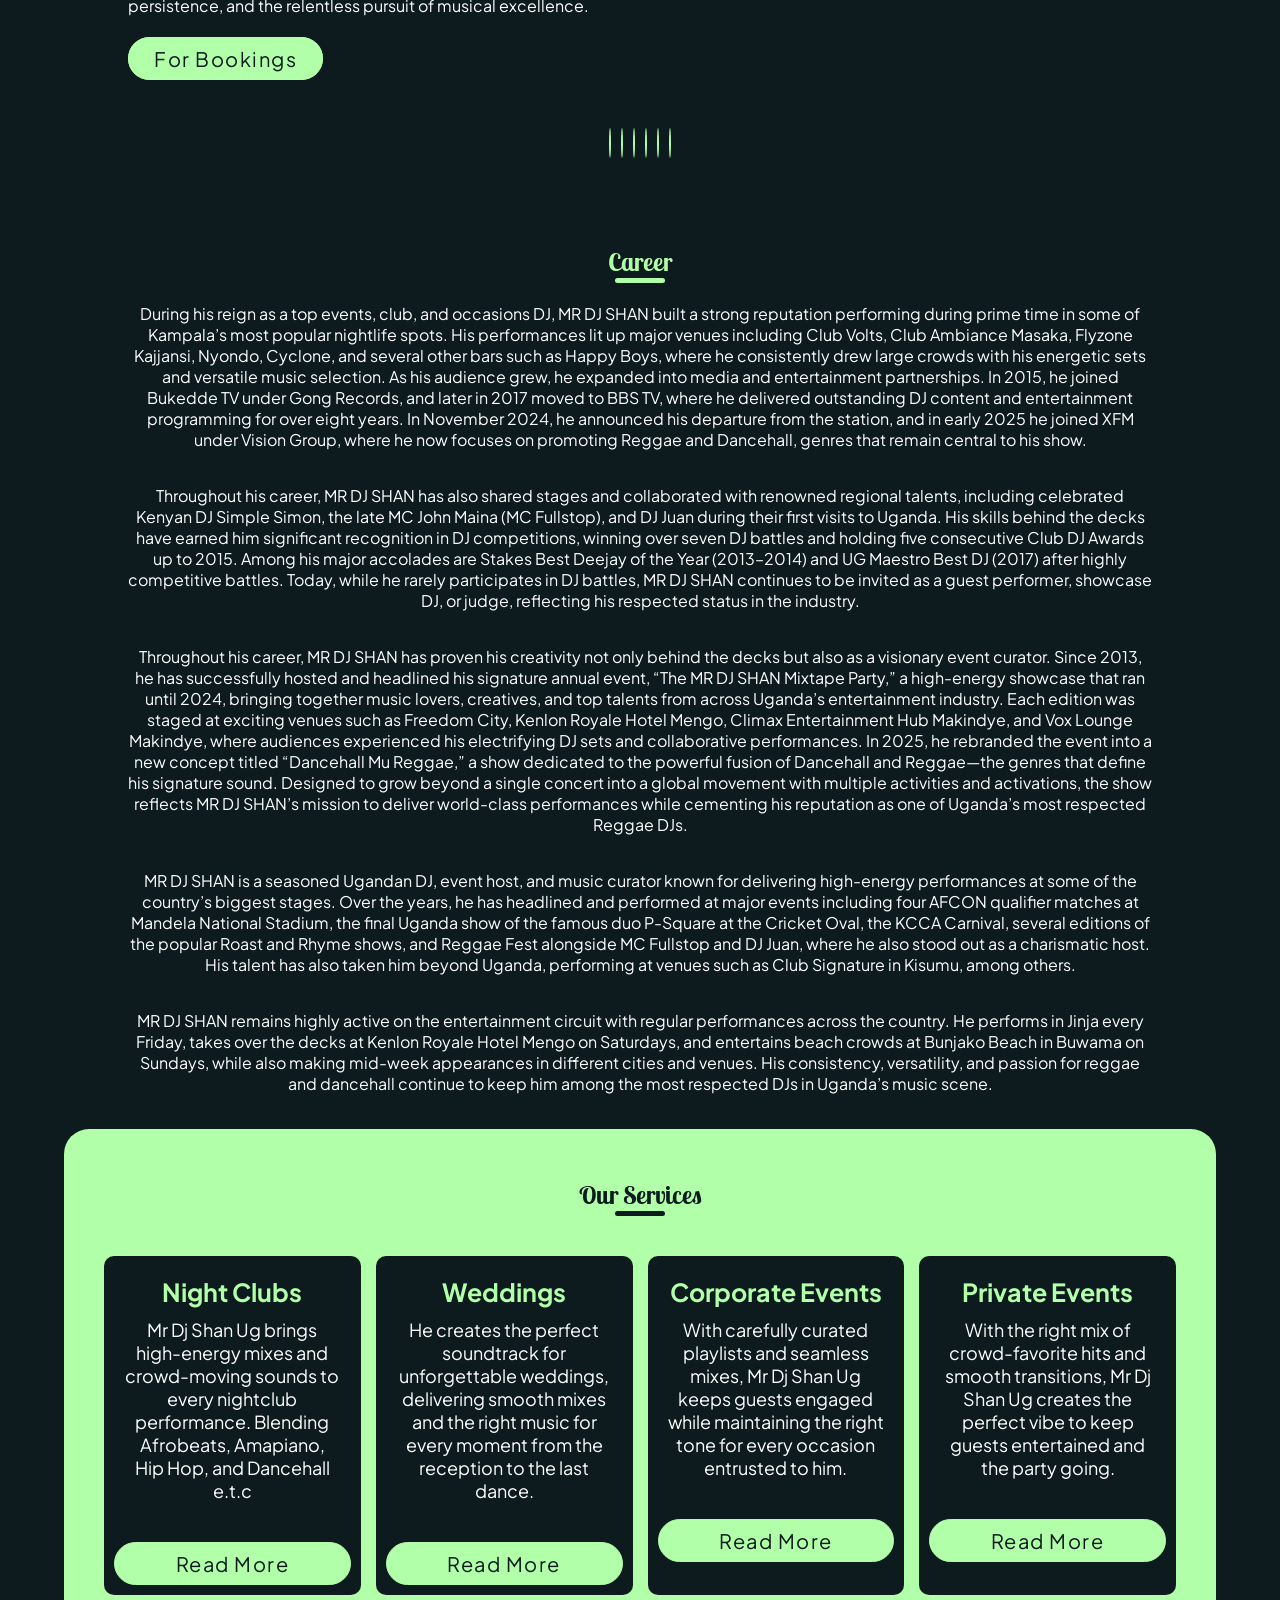
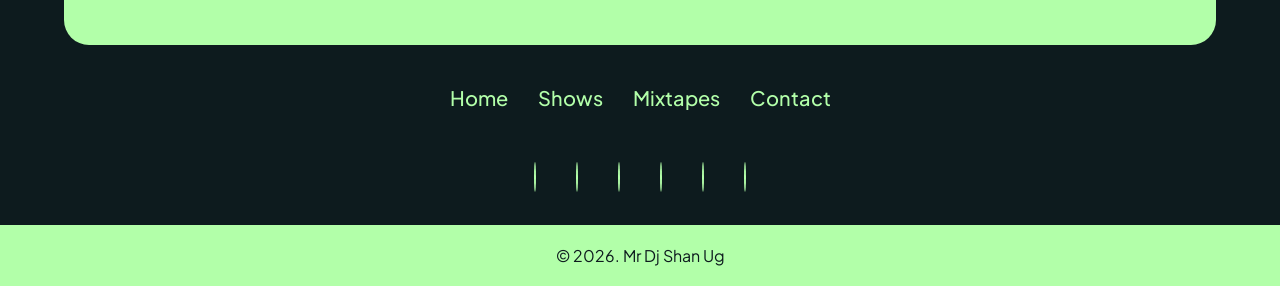
==== commit 2d9407aa: "Add files via upload" ====
--- a/index.html
+++ b/index.html
@@ -105,9 +105,12 @@
             </div>
 
             <div class="socialmediaicons" data-aos="zoom-out" data-aos-duration="2500">
-                <a href=""><i class="fab fa-facebook-f"></i></a>
-                <a href=""><i class="fab fa-twitter"></i></a>
-                <a href=""><i class="fab fa-instagram"></i></a>
+                <a href="https://www.youtube.com/@mrdjshanug/"><i class="fab fa-youtube"></i></a>
+                <a href="https://www.mixcloud.com/mrdjshanug/"><i class="fab fa-mixcloud"></i></a>
+                <a href="https://www.facebook.com/djshanug"><i class="fab fa-facebook-f"></i></a>
+                <a href="https://www.instagram.com/mr_djshanug"><i class="fab fa-instagram"></i></a>
+                <a href="https://www.twitter.com/mrdjshanUg256"><i class="fab fa-x-twitter"></i></a>
+                <a href="https://www.tiktok.com/@mrdjshanug"><i class="fab fa-tiktok"></i></a>
             </div>
         </div>
     </div>
@@ -231,27 +234,27 @@
 
         <ul class="footerflexrow">
             <li>
-                <i class="fab fa-youtube"></i>
-            </li>
-
-            <li>
-                <i class="fab fa-mixcloud"></i>
-            </li>
-
-            <li>
-                <i class="fab fa-facebook-f"></i>
-            </li>
-
-            <li>
-                <i class="fab fa-instagram"></i>
-            </li>
-
-            <li>
-                <i class="fab fa-x-twitter"></i>
-            </li>
-
-            <li>
-                <i class="fab fa-tiktok"></i>
+                <a href="https://www.youtube.com/@mrdjshanug/"><i class="fab fa-youtube"></i></a>
+            </li>
+
+            <li>
+                <a href="https://www.mixcloud.com/mrdjshanug/"><i class="fab fa-mixcloud"></i></a>
+            </li>
+
+            <li>
+                <a href="https://www.facebook.com/djshanug"><i class="fab fa-facebook-f"></i></a>
+            </li>
+
+            <li>
+                <a href="https://www.instagram.com/mr_djshanug"><i class="fab fa-instagram"></i></a>
+            </li>
+
+            <li>
+                <a href="https://www.twitter.com/mrdjshanUg256"><i class="fab fa-x-twitter"></i></a>
+            </li>
+
+            <li>
+                <a href="https://www.tiktok.com/@mrdjshanug"><i class="fab fa-tiktok"></i></a>
             </li>
         </ul>
 
--- a/index.css
+++ b/index.css
@@ -43,6 +43,7 @@
     padding: 0 100px;
     z-index: 999;
     position: fixed;
+    top: 0;
 }
 
 .navlogo h1 {
@@ -613,6 +614,7 @@
     text-align: center;
     border: 1px solid #B2FFA9;
     margin: 0 5px;
+    cursor: pointer;
 }
 
 .footercontainer .footerflexrow li i:hover {
